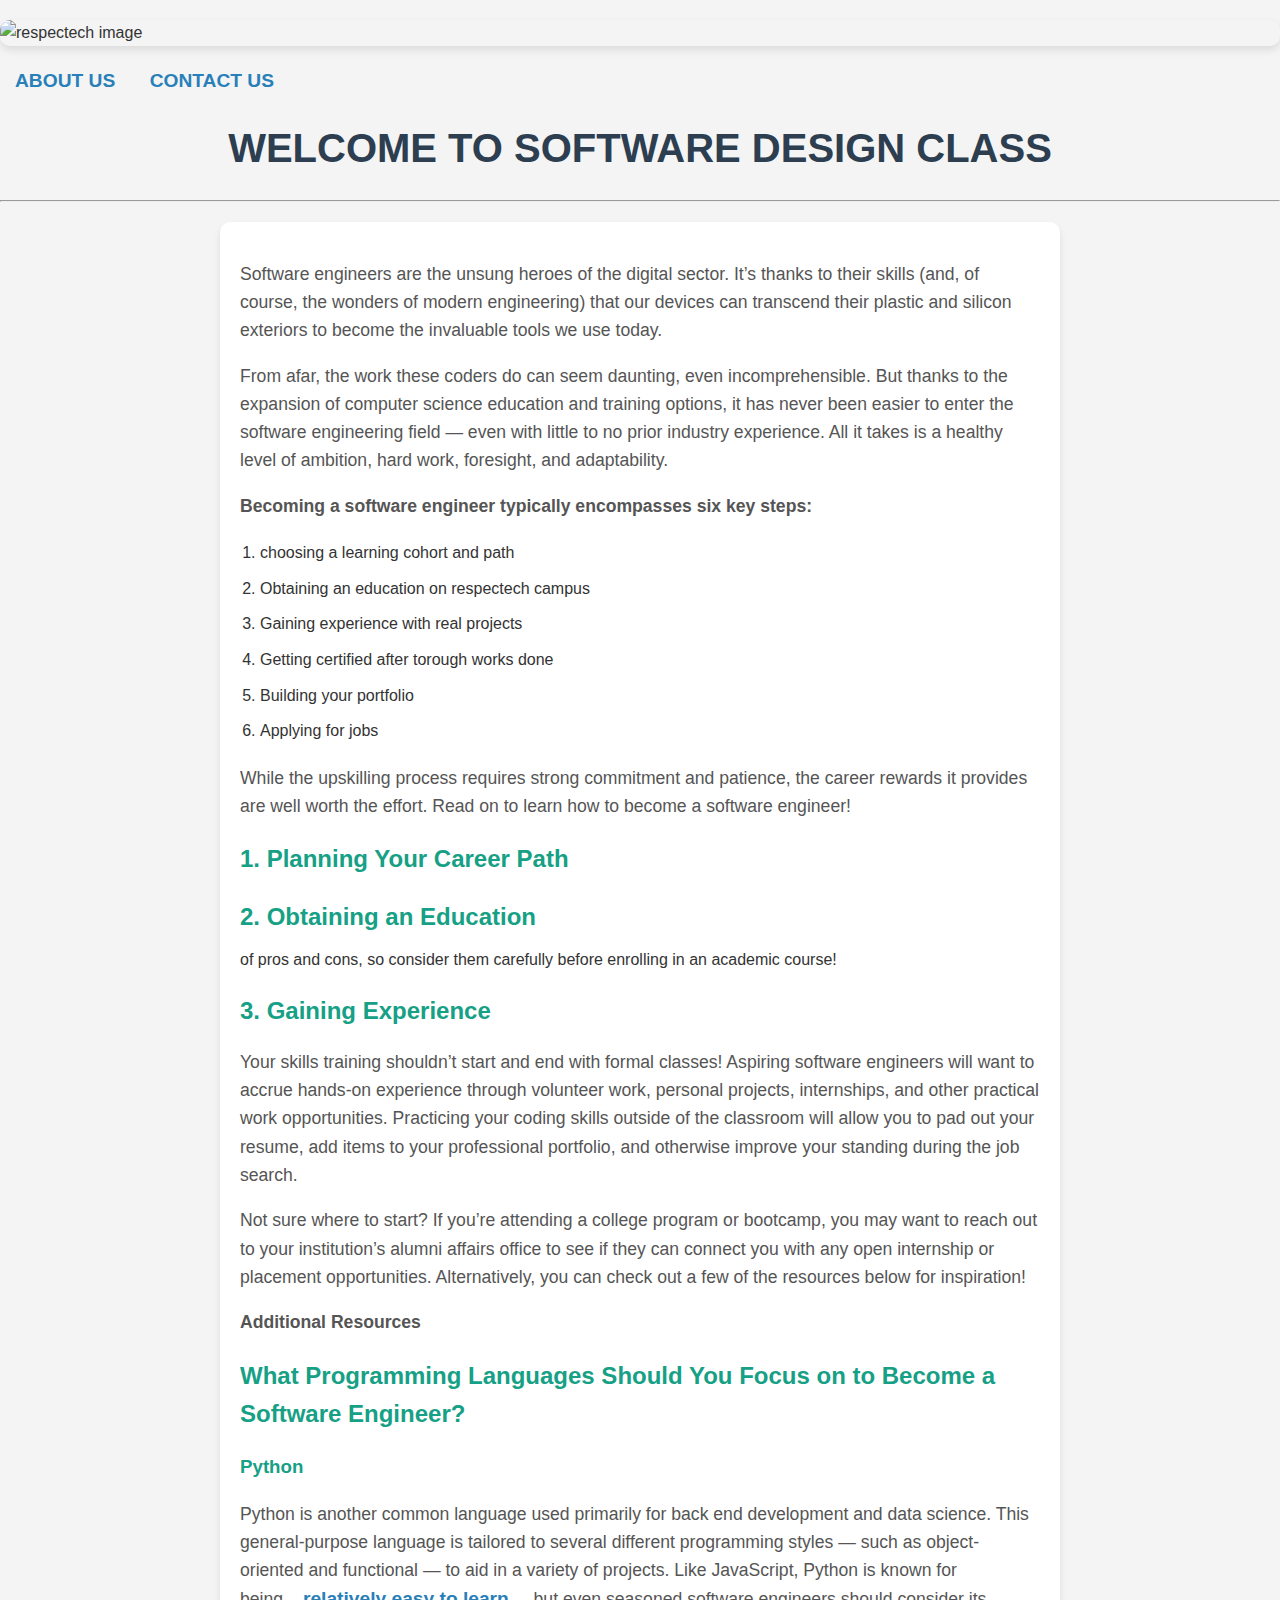
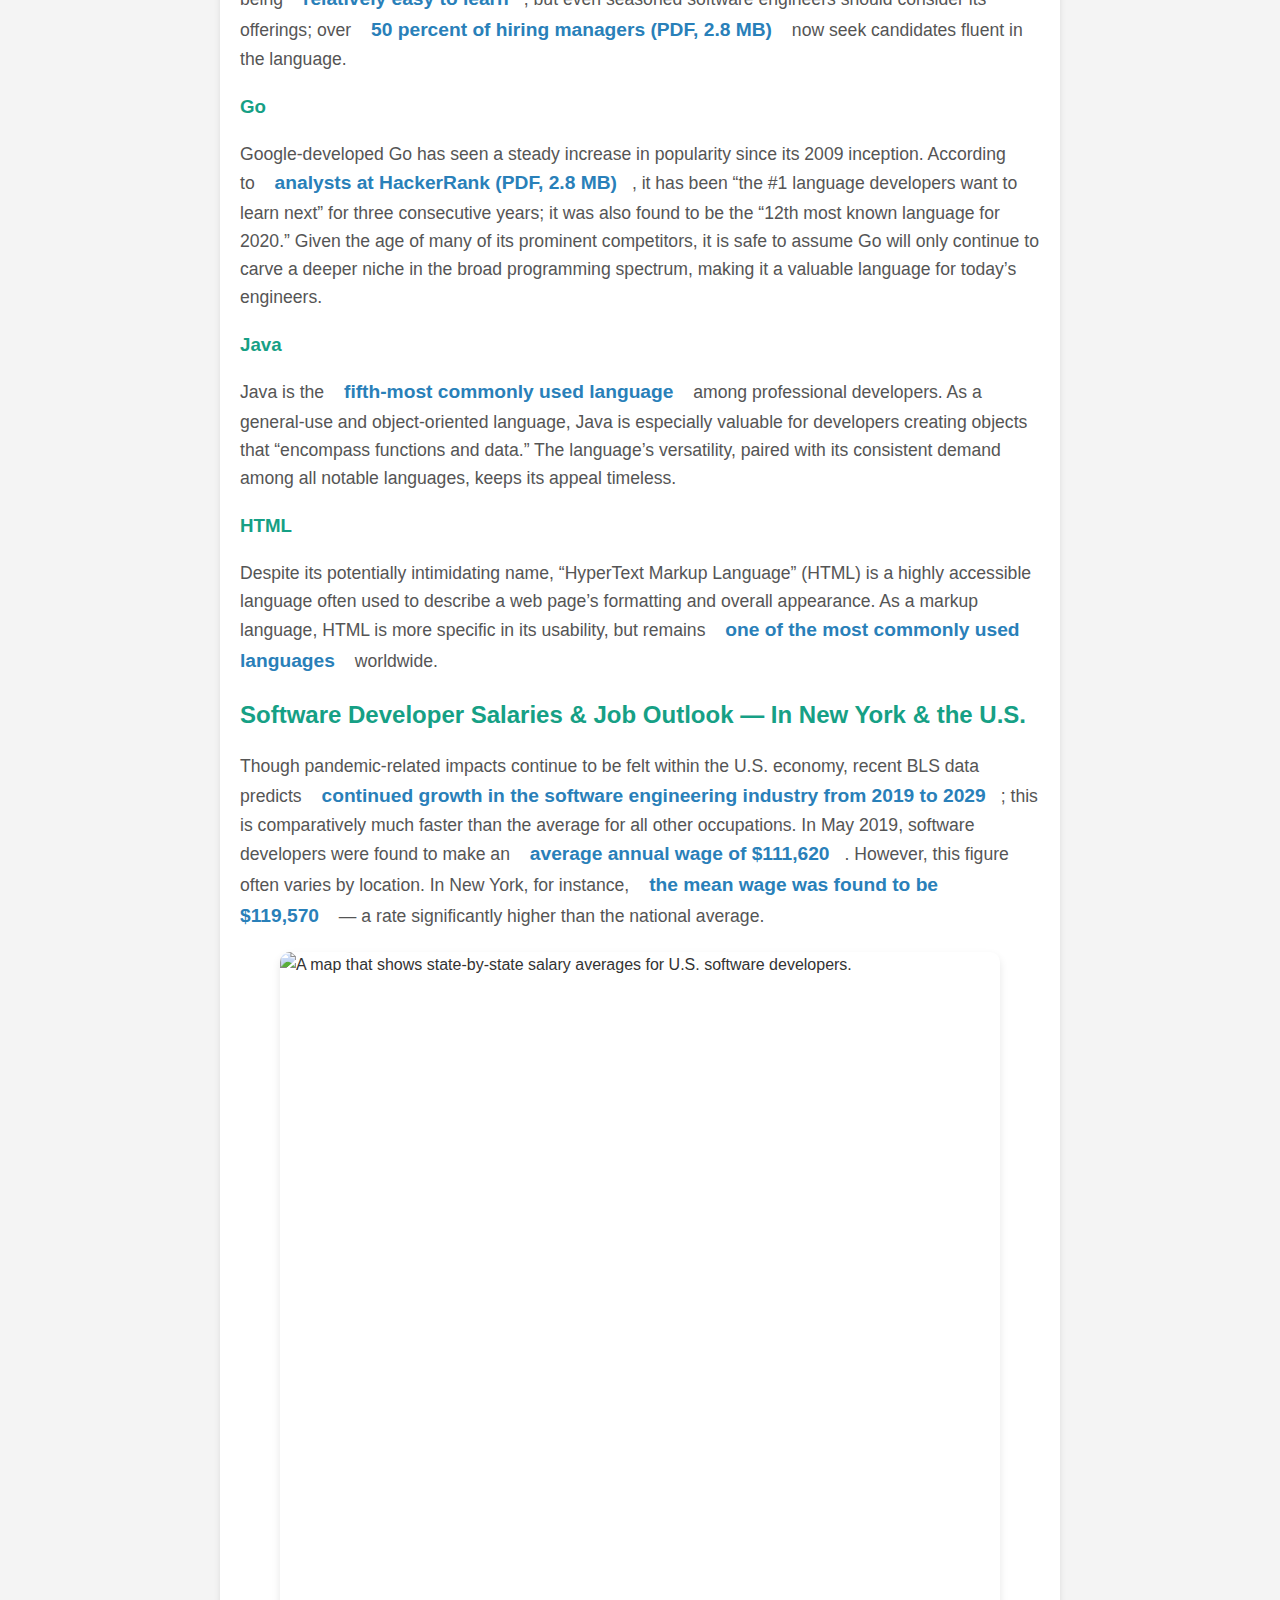
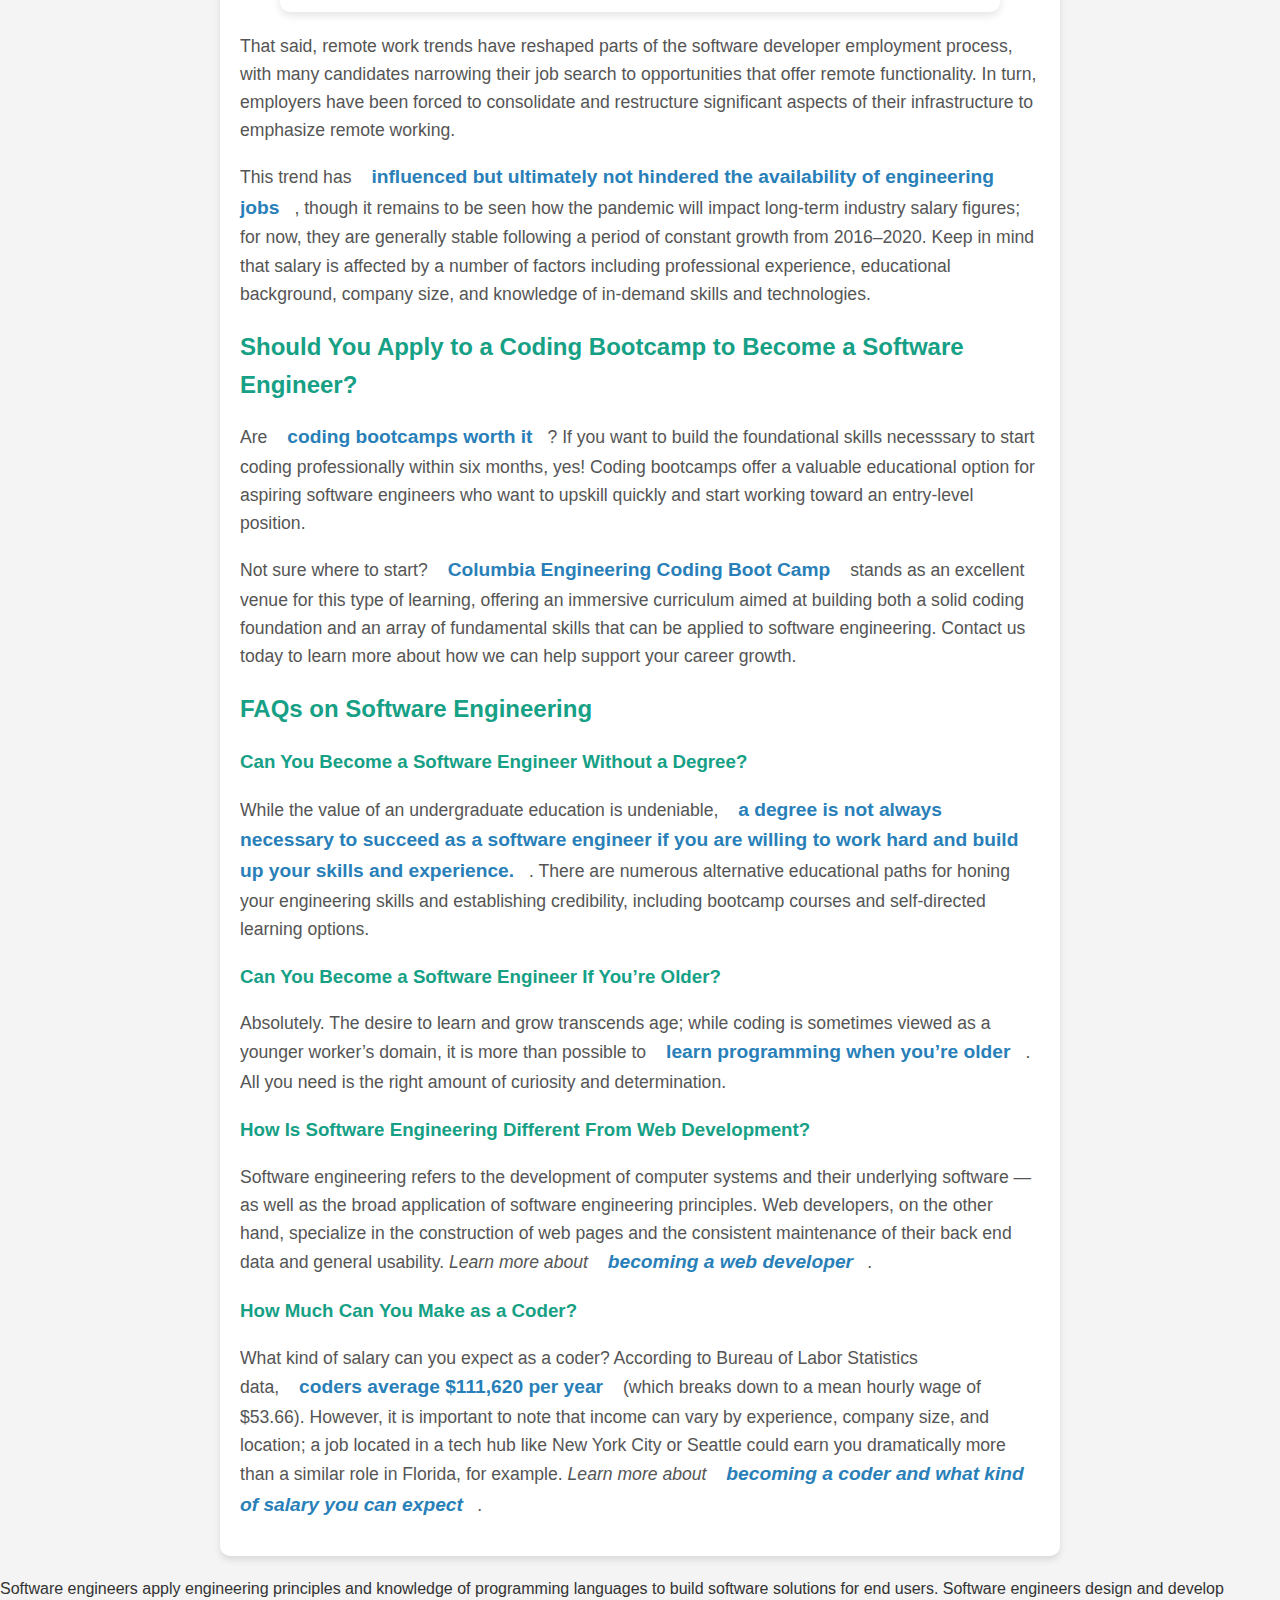
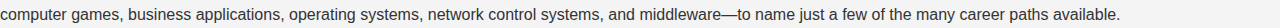
==== index.html @ 002bd3c2 "HOME.html" ====
<!DOCTYPE html>
<html lang="en">
<head>
    <meta charset="UTF-8">
    <meta name="viewport" content="width=device-width, initial-scale=1.0">
    <link rel="icon" type="image/png" href="respetech-img.png">
    <title>Respetech HR</title>
    <link rel="stylesheet" href="respectech.css">
</head>
<body>
    <img src="img/respetech-img.jpg" alt="respectech image">
    <a href="about us">ABOUT US</a>
    <a href="contact us">CONTACT US</a>
    
    <h1>WELCOME TO SOFTWARE DESIGN CLASS</h1>
    
    <hr>
      <div class="wp-block-group__inner-container">
    <p>Software engineers are the unsung heroes of the digital sector. It’s thanks to their skills (and, of course, the wonders of modern engineering) that our devices can transcend their plastic and silicon exteriors to become the invaluable tools we use today.&nbsp;</p>
    
    
    
    <p>From afar, the work these coders do can seem daunting, even incomprehensible. But thanks to the expansion of computer science education and training options, it has never been easier to enter the software engineering field — even with little to no prior industry experience. All it takes is a healthy level of ambition, hard work, foresight, and adaptability.&nbsp;</p>
    
    
    
    <p><strong>Becoming a software engineer typically encompasses six key steps:</strong>&nbsp;</p>
    
    
    
    <ol>
    <li>choosing a learning cohort and path </li>
    
    
    
    <li>Obtaining an education on respectech campus</li>
    
    
    
    <li>Gaining experience with real projects </li>
    
    
    
    <li>Getting certified after torough works done </li>
    
    
    
    <li>Building your portfolio</li>
    
    
    
    <li>Applying for jobs</li>
    </ol>
    
    
    
    <p>While the upskilling process requires strong commitment and patience, the career rewards it provides are well worth the effort. Read on to learn how to become a software engineer!</p>
    
    
    
    <h2 class="wp-block-heading">1. Planning Your Career Path</h2>
    
    
    
       <h2 class="wp-block-heading">2. Obtaining an Education</h2>
   of pros and cons, so consider them carefully before enrolling in an academic course!</p>
    
    
    
    
    
    <h2 class="wp-block-heading">3. Gaining Experience</h2>
    
    
    
    <p>Your skills training shouldn’t start and end with formal classes! Aspiring software engineers will want to accrue hands-on experience through volunteer work, personal projects, internships, and other practical work opportunities. Practicing your coding skills outside of the classroom will allow you to pad out your resume, add items to your professional portfolio, and otherwise improve your standing during the job search.</p>
    
    
    
    <p>Not sure where to start? If you’re attending a college program or bootcamp, you may want to reach out to your institution’s alumni affairs office to see if they can connect you with any open internship or placement opportunities. Alternatively, you can check out a few of the resources below for inspiration!</p>
    
    
    
    <p><strong>Additional Resources</strong></p>
    
    
    
    
    
    <h2 class="wp-block-heading">What Programming Languages Should You Focus on to Become a Software Engineer?&nbsp;</h2>
    
    
 
    
    
    <h3 class="wp-block-heading">Python</h3>
    
    
    
    <p>Python is another common language used primarily for back end development and data science. This general-purpose language is tailored to several different programming styles — such as object-oriented and functional — to aid in a variety of projects. Like JavaScript, Python is known for being&nbsp;<a href="https://bootcamp.cvn.columbia.edu/blog/python-basics-guide/">relatively easy to learn</a>, but even seasoned software engineers should consider its offerings; over&nbsp;<a href="https://info.hackerrank.com/rs/487-WAY-049/images/HackerRank-2020-Developer-Skills-Report.pdf" target="_blank" rel="noreferrer noopener">50 percent of hiring managers (PDF, 2.8 MB)</a>&nbsp;now seek candidates fluent in the language.&nbsp;</p>
    
    
    
    <h3 class="wp-block-heading">Go&nbsp;</h3>
    
    
    
    <p>Google-developed Go has seen a steady increase in popularity since its 2009 inception. According to&nbsp;<a href="https://info.hackerrank.com/rs/487-WAY-049/images/HackerRank-2020-Developer-Skills-Report.pdf" target="_blank" rel="noreferrer noopener">analysts at HackerRank (PDF, 2.8 MB)</a>, it has been “the #1 language developers want to learn next” for three consecutive years; it was also found to be the “12th most known language for 2020.” Given the age of many of its prominent competitors, it is safe to assume Go will only continue to carve a deeper niche in the broad programming spectrum, making it a valuable language for today’s engineers.&nbsp;</p>
    
    
    
    <h3 class="wp-block-heading">Java</h3>
    
    
    
    <p>Java is the&nbsp;<a href="https://insights.stackoverflow.com/survey/2020#most-popular-technologies" target="_blank" rel="noreferrer noopener">fifth-most commonly used language</a>&nbsp;among professional developers. As a general-use and object-oriented language, Java is especially valuable for developers creating objects that “encompass functions and data.” The language’s versatility, paired with its consistent demand among all notable languages, keeps its appeal timeless.&nbsp;</p>
    
    
    
    <h3 class="wp-block-heading">HTML</h3>
    
    
    
    <p>Despite its potentially intimidating name, “HyperText Markup Language” (HTML) is a highly accessible language often used to describe a web page’s formatting and overall appearance. As a markup language, HTML is more specific in its usability, but remains&nbsp;<a href="https://insights.stackoverflow.com/survey/2020#most-popular-technologies" target="_blank" rel="noreferrer noopener">one of the most commonly used languages</a>&nbsp;worldwide.&nbsp;</p>
    
    
    
    <h2 class="wp-block-heading">Software Developer Salaries &amp; Job Outlook — In New York &amp; the U.S.</h2>
    
    
    
    <p>Though pandemic-related impacts continue to be felt within the U.S. economy, recent BLS data predicts&nbsp;<a href="https://www.bls.gov/ooh/computer-and-information-technology/software-developers.htm#tab-6" target="_blank" rel="noreferrer noopener">continued growth in the software engineering industry from 2019 to 2029</a>; this is comparatively much faster than the average for all other occupations. In May 2019, software developers were found to make&nbsp;an&nbsp;<a href="https://www.bls.gov/oes/current/oes151256.htm" target="_blank" rel="noreferrer noopener">average annual wage of $111,620</a>. However, this figure often varies by location. In New York, for instance,&nbsp;<a href="https://www.bls.gov/oes/current/oes_ny.htm" target="_blank" rel="noreferrer noopener">the mean wage was found to be $119,570</a>&nbsp;— a rate significantly higher than the national average.&nbsp;</p>
    
    
    <div class="wp-block-image">
    <figure class="aligncenter size-large"><img decoding="async" width="1024" height="939" src="https://usa.bootcampcdn.com/wp-content/uploads/sites/108/2021/03/average-salary-software-developers-1024x939.jpg" alt="A map that shows state-by-state salary averages for U.S. software developers." class="wp-image-12355" srcset="https://usa.bootcampcdn.com/wp-content/uploads/sites/108/2021/03/average-salary-software-developers-1024x939.jpg 1024w, https://usa.bootcampcdn.com/wp-content/uploads/sites/108/2021/03/average-salary-software-developers-300x275.jpg 300w, https://usa.bootcampcdn.com/wp-content/uploads/sites/108/2021/03/average-salary-software-developers-768x704.jpg 768w, https://usa.bootcampcdn.com/wp-content/uploads/sites/108/2021/03/average-salary-software-developers-200x183.jpg 200w, https://usa.bootcampcdn.com/wp-content/uploads/sites/108/2021/03/average-salary-software-developers-382x350.jpg 382w, https://usa.bootcampcdn.com/wp-content/uploads/sites/108/2021/03/average-salary-software-developers.jpg 1200w" sizes="(max-width: 1024px) 100vw, 1024px"></figure></div>
    
    
    <p>That said, remote work trends have reshaped parts of the software developer employment process, with many candidates narrowing their job search to opportunities that offer remote functionality. In turn, employers have been forced to consolidate and restructure significant aspects of their infrastructure to emphasize remote working.&nbsp;</p>
    
    
    
    <p>This trend has&nbsp;<a href="https://www.infoworld.com/article/3604054/software-developer-jobs-outlook-for-2021.html" target="_blank" rel="noreferrer noopener">influenced but ultimately not hindered the availability of engineering jobs</a>, though it remains to be seen how the pandemic will impact long-term industry salary figures; for now, they are generally stable following a period of constant growth from 2016–2020. Keep in mind that salary is affected by a number of factors including professional experience, educational background, company size, and knowledge of in-demand skills and technologies.</p>
    
    
    
    <h2 class="wp-block-heading">Should You Apply to a Coding Bootcamp to Become a Software Engineer?</h2>
    
    
    
    <p>Are&nbsp;<a href="https://bootcamp.cvn.columbia.edu/blog/are-coding-bootcamps-worth-it/">coding bootcamps worth it</a>? If you want to build the foundational skills necesssary to start coding professionally within six months, yes! Coding bootcamps offer a valuable educational option for aspiring software engineers who want to upskill quickly and start working toward an entry-level position.&nbsp;</p>
    
    
    
    <p>Not sure where to start?&nbsp;<a href="https://bootcamp.cvn.columbia.edu/coding/">Columbia Engineering Coding Boot Camp</a>&nbsp;stands as an excellent venue for this type of learning, offering an immersive curriculum aimed at building both a solid coding foundation and an array of fundamental skills that can be applied to software engineering. Contact us today to learn more about how we can help support your career growth.</p>
    
    
    
    <h2 class="wp-block-heading">FAQs on Software Engineering</h2>
    
    
    
    <h3 class="wp-block-heading"><strong>Can You Become a Software Engineer Without a Degree?</strong>&nbsp;</h3>
    
    
    
    <p>While the value of an undergraduate education is undeniable,&nbsp;<a href="https://bootcamp.cvn.columbia.edu/blog/do-you-need-degree-to-be-software-engineer/">a degree is not always necessary to succeed as a software engineer if you are willing to work hard and build up your skills and experience.</a>. There are numerous alternative educational paths for honing your engineering skills and establishing credibility, including bootcamp courses and self-directed learning options.&nbsp;</p>
    
    
    
    <h3 class="wp-block-heading"><strong>Can You Become a Software Engineer If You’re Older?</strong></h3>
    
    
    
    <p>Absolutely. The desire to learn and grow transcends age; while coding is sometimes viewed as a younger worker’s domain, it is more than possible to&nbsp;<a href="https://bootcamp.cvn.columbia.edu/blog/learn-programming-when-older/">learn programming when you’re older</a>. All you need is the right amount of curiosity and determination.&nbsp;&nbsp;</p>
    
    
    
    <h3 class="wp-block-heading"><strong>How Is Software Engineering Different From Web Development?</strong></h3>
    
    
    
    <p>Software engineering refers to the development of computer systems and their underlying software — as well as the broad application of software engineering principles. Web developers, on the other hand, specialize in the construction of web pages and the consistent maintenance of their back end data and general usability.&nbsp;<em>Learn more about&nbsp;</em><a href="https://bootcamp.cvn.columbia.edu/blog/how-to-become-web-developer/"><em>becoming a web developer</em></a><em>.</em>&nbsp;&nbsp;</p>
    
    
    
    <h3 class="wp-block-heading"><strong>How Much Can You Make as a Coder?</strong></h3>
    
    
    
    <p>What kind of salary can you expect as a coder? According to Bureau of Labor Statistics data,&nbsp;<a href="https://www.bls.gov/oes/current/oes151256.htm" target="_blank" rel="noreferrer noopener">coders average $111,620 per year</a>&nbsp;(which breaks down to a mean hourly wage of $53.66). However, it is important to note that income can vary by experience, company size, and location; a job located in a tech hub like New York City or Seattle could earn you dramatically more than a similar role in Florida, for example.&nbsp;<em>Learn more about&nbsp;</em><a href="https://bootcamp.cvn.columbia.edu/blog/how-to-become-coder-online-careers-salaries/"><em>becoming a coder and what kind of salary you can expect</em></a><em>.</em></p>
    </div>
    Software engineers apply engineering principles and knowledge of programming languages to build software solutions for end users. Software engineers design and develop computer games, business applications, operating systems, network control systems, and middleware—to name just a few of the many career paths available.
</body>
</html>
---- respectech.css ----
body {
    font-family: 'Arial', sans-serif;
    margin: 0;
    padding: 0;
    background-color: #f4f4f4;
    color: #333;
    line-height: 1.6;
}

/* Header styling */
h1 {
    text-align: center;
    color: #2c3e50;
    font-size: 2.5rem;
    margin: 20px 0;
}

/* Image styling */
img {
    display: block;
    margin: 20px auto;
    max-width: 100%;
    height: auto;
    border-radius: 10px;
    box-shadow: 0px 4px 8px rgba(0, 0, 0, 0.1);
}

/* Links styling */
a {
    text-decoration: none;
    color: #2980b9;
    font-weight: bold;
    margin: 0 15px;
    font-size: 1.2rem;
}

a:hover {
    color: #e74c3c;
}

/* Section styling */
.wp-block-group__inner-container {
    max-width: 800px;
    margin: 20px auto;
    padding: 20px;
    background-color: #ffffff;
    border-radius: 10px;
    box-shadow: 0 4px 6px rgba(0, 0, 0, 0.1);
}

p {
    font-size: 1.1rem;
    color: #555;
    margin-bottom: 1rem;
}

/* List styling */
ol {
    margin: 20px 0;
    padding-left: 20px;
}

ol li {
    margin-bottom: 10px;
}

/* Heading styling */
h2, h3 {
    color: #16a085;
    margin-bottom: 10px;
}

/* Form Styling */
.form-get-info {
    background-color: #ecf0f1;
    padding: 20px;
    border-radius: 10px;
    box-shadow: 0 2px 4px rgba(0, 0, 0, 0.1);
    text-align: center;
}

.form-get-info-title {
    color: #e74c3c;
    margin-bottom: 15px;
    font-size: 1.8rem;
}

/* Button Styling */
input[type="submit"] {
    background-color: #2980b9;
    color: #fff;
    border: none;
    padding: 10px 20px;
    border-radius: 5px;
    cursor: pointer;
    font-size: 1.2rem;
}

input[type="submit"]:hover {
    background-color: #e74c3c;
}

/* Footer and additional elements */
footer {
    background-color: #2c3e50;
    color: #fff;
    text-align: center;
    padding: 10px;
    position: absolute;
    width: 100%;
    bottom: 0;
}

footer p {
    margin: 0;
    font-size: 1rem;
}
Key Features:
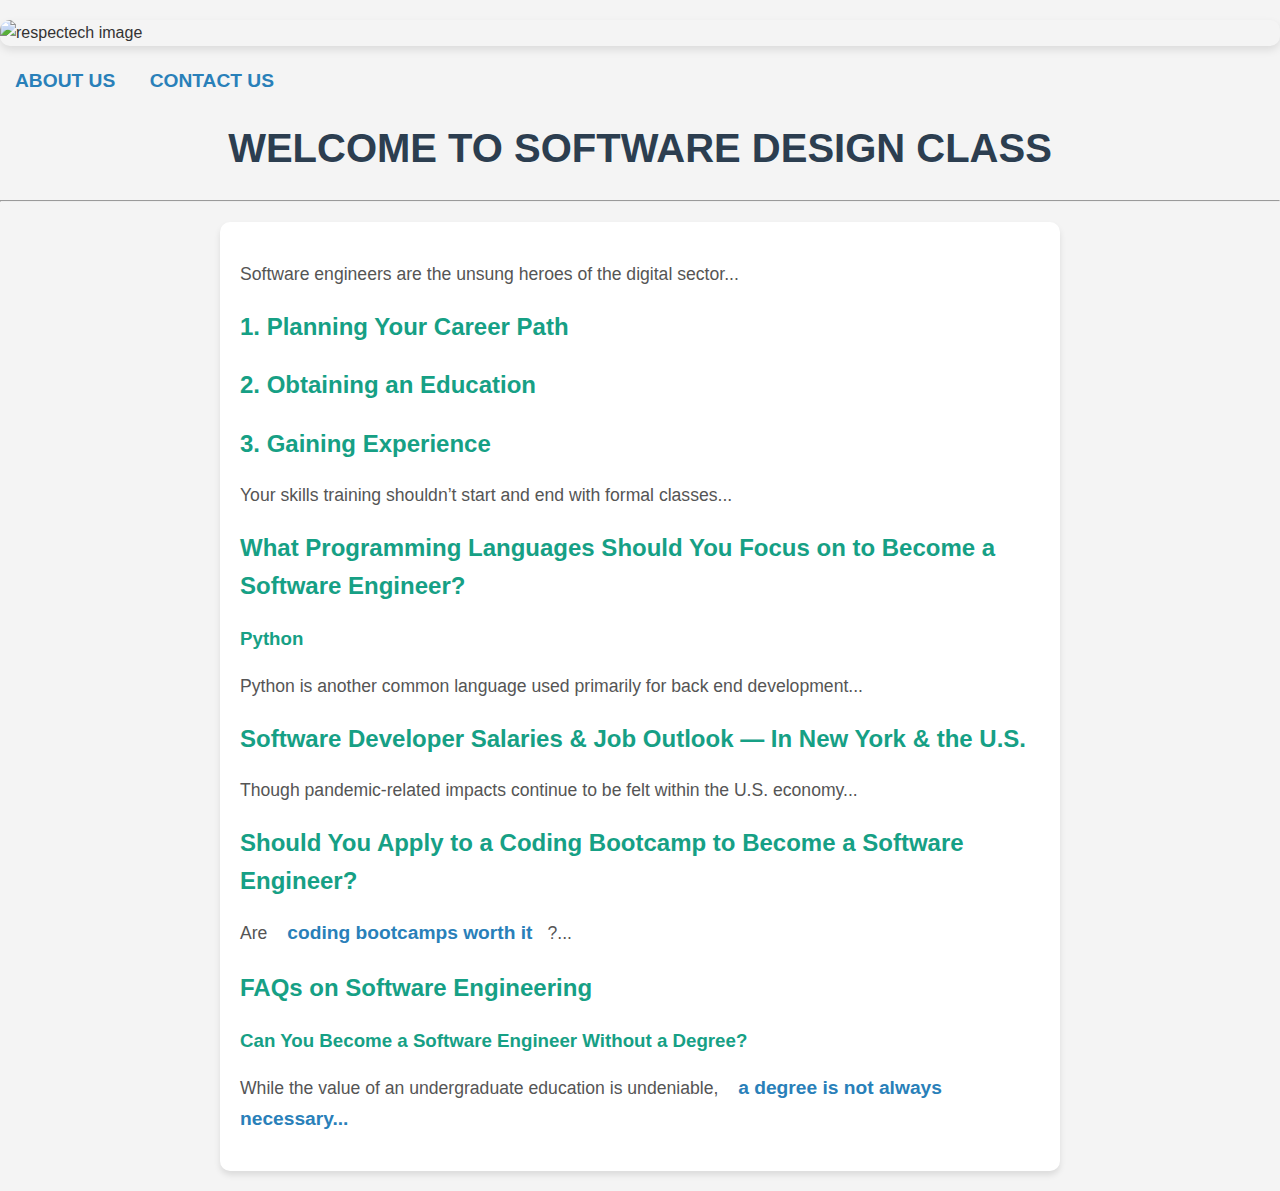
==== commit 721057c8: "Update index.html" ====
--- a/index.html
+++ b/index.html
@@ -1,195 +1,89 @@
 <!DOCTYPE html>
 <html lang="en">
-<head>
-    <meta charset="UTF-8">
-    <meta name="viewport" content="width=device-width, initial-scale=1.0">
-    <link rel="icon" type="image/png" href="respetech-img.png">
+  <head>
+    <meta charset="UTF-8" />
+    <meta name="viewport" content="width=device-width, initial-scale=1.0" />
+    <link rel="icon" type="image/png" href="respetech-img.png" />
     <title>Respetech HR</title>
-    <link rel="stylesheet" href="respectech.css">
-</head>
-<body>
-    <img src="img/respetech-img.jpg" alt="respectech image">
-    <a href="about us">ABOUT US</a>
-    <a href="contact us">CONTACT US</a>
-    
+    <link rel="stylesheet" href="respectech.css" />
+  </head>
+  <body>
+    <img src="img/respetech-img.jpg" alt="respectech image" />
+    <a
+      href="about.html"
+      class="newpage"
+      target="_blank"
+      rel="noopener noreferrer"
+      >ABOUT US</a
+    >
+    <a
+      href="contact.html"
+      class="newpage"
+      target="_blank"
+      rel="noopener noreferrer"
+      >CONTACT US</a
+    >
+
     <h1>WELCOME TO SOFTWARE DESIGN CLASS</h1>
-    
-    <hr>
-      <div class="wp-block-group__inner-container">
-    <p>Software engineers are the unsung heroes of the digital sector. It’s thanks to their skills (and, of course, the wonders of modern engineering) that our devices can transcend their plastic and silicon exteriors to become the invaluable tools we use today.&nbsp;</p>
-    
-    
-    
-    <p>From afar, the work these coders do can seem daunting, even incomprehensible. But thanks to the expansion of computer science education and training options, it has never been easier to enter the software engineering field — even with little to no prior industry experience. All it takes is a healthy level of ambition, hard work, foresight, and adaptability.&nbsp;</p>
-    
-    
-    
-    <p><strong>Becoming a software engineer typically encompasses six key steps:</strong>&nbsp;</p>
-    
-    
-    
-    <ol>
-    <li>choosing a learning cohort and path </li>
-    
-    
-    
-    <li>Obtaining an education on respectech campus</li>
-    
-    
-    
-    <li>Gaining experience with real projects </li>
-    
-    
-    
-    <li>Getting certified after torough works done </li>
-    
-    
-    
-    <li>Building your portfolio</li>
-    
-    
-    
-    <li>Applying for jobs</li>
-    </ol>
-    
-    
-    
-    <p>While the upskilling process requires strong commitment and patience, the career rewards it provides are well worth the effort. Read on to learn how to become a software engineer!</p>
-    
-    
-    
-    <h2 class="wp-block-heading">1. Planning Your Career Path</h2>
-    
-    
-    
-       <h2 class="wp-block-heading">2. Obtaining an Education</h2>
-   of pros and cons, so consider them carefully before enrolling in an academic course!</p>
-    
-    
-    
-    
-    
-    <h2 class="wp-block-heading">3. Gaining Experience</h2>
-    
-    
-    
-    <p>Your skills training shouldn’t start and end with formal classes! Aspiring software engineers will want to accrue hands-on experience through volunteer work, personal projects, internships, and other practical work opportunities. Practicing your coding skills outside of the classroom will allow you to pad out your resume, add items to your professional portfolio, and otherwise improve your standing during the job search.</p>
-    
-    
-    
-    <p>Not sure where to start? If you’re attending a college program or bootcamp, you may want to reach out to your institution’s alumni affairs office to see if they can connect you with any open internship or placement opportunities. Alternatively, you can check out a few of the resources below for inspiration!</p>
-    
-    
-    
-    <p><strong>Additional Resources</strong></p>
-    
-    
-    
-    
-    
-    <h2 class="wp-block-heading">What Programming Languages Should You Focus on to Become a Software Engineer?&nbsp;</h2>
-    
-    
- 
-    
-    
-    <h3 class="wp-block-heading">Python</h3>
-    
-    
-    
-    <p>Python is another common language used primarily for back end development and data science. This general-purpose language is tailored to several different programming styles — such as object-oriented and functional — to aid in a variety of projects. Like JavaScript, Python is known for being&nbsp;<a href="https://bootcamp.cvn.columbia.edu/blog/python-basics-guide/">relatively easy to learn</a>, but even seasoned software engineers should consider its offerings; over&nbsp;<a href="https://info.hackerrank.com/rs/487-WAY-049/images/HackerRank-2020-Developer-Skills-Report.pdf" target="_blank" rel="noreferrer noopener">50 percent of hiring managers (PDF, 2.8 MB)</a>&nbsp;now seek candidates fluent in the language.&nbsp;</p>
-    
-    
-    
-    <h3 class="wp-block-heading">Go&nbsp;</h3>
-    
-    
-    
-    <p>Google-developed Go has seen a steady increase in popularity since its 2009 inception. According to&nbsp;<a href="https://info.hackerrank.com/rs/487-WAY-049/images/HackerRank-2020-Developer-Skills-Report.pdf" target="_blank" rel="noreferrer noopener">analysts at HackerRank (PDF, 2.8 MB)</a>, it has been “the #1 language developers want to learn next” for three consecutive years; it was also found to be the “12th most known language for 2020.” Given the age of many of its prominent competitors, it is safe to assume Go will only continue to carve a deeper niche in the broad programming spectrum, making it a valuable language for today’s engineers.&nbsp;</p>
-    
-    
-    
-    <h3 class="wp-block-heading">Java</h3>
-    
-    
-    
-    <p>Java is the&nbsp;<a href="https://insights.stackoverflow.com/survey/2020#most-popular-technologies" target="_blank" rel="noreferrer noopener">fifth-most commonly used language</a>&nbsp;among professional developers. As a general-use and object-oriented language, Java is especially valuable for developers creating objects that “encompass functions and data.” The language’s versatility, paired with its consistent demand among all notable languages, keeps its appeal timeless.&nbsp;</p>
-    
-    
-    
-    <h3 class="wp-block-heading">HTML</h3>
-    
-    
-    
-    <p>Despite its potentially intimidating name, “HyperText Markup Language” (HTML) is a highly accessible language often used to describe a web page’s formatting and overall appearance. As a markup language, HTML is more specific in its usability, but remains&nbsp;<a href="https://insights.stackoverflow.com/survey/2020#most-popular-technologies" target="_blank" rel="noreferrer noopener">one of the most commonly used languages</a>&nbsp;worldwide.&nbsp;</p>
-    
-    
-    
-    <h2 class="wp-block-heading">Software Developer Salaries &amp; Job Outlook — In New York &amp; the U.S.</h2>
-    
-    
-    
-    <p>Though pandemic-related impacts continue to be felt within the U.S. economy, recent BLS data predicts&nbsp;<a href="https://www.bls.gov/ooh/computer-and-information-technology/software-developers.htm#tab-6" target="_blank" rel="noreferrer noopener">continued growth in the software engineering industry from 2019 to 2029</a>; this is comparatively much faster than the average for all other occupations. In May 2019, software developers were found to make&nbsp;an&nbsp;<a href="https://www.bls.gov/oes/current/oes151256.htm" target="_blank" rel="noreferrer noopener">average annual wage of $111,620</a>. However, this figure often varies by location. In New York, for instance,&nbsp;<a href="https://www.bls.gov/oes/current/oes_ny.htm" target="_blank" rel="noreferrer noopener">the mean wage was found to be $119,570</a>&nbsp;— a rate significantly higher than the national average.&nbsp;</p>
-    
-    
-    <div class="wp-block-image">
-    <figure class="aligncenter size-large"><img decoding="async" width="1024" height="939" src="https://usa.bootcampcdn.com/wp-content/uploads/sites/108/2021/03/average-salary-software-developers-1024x939.jpg" alt="A map that shows state-by-state salary averages for U.S. software developers." class="wp-image-12355" srcset="https://usa.bootcampcdn.com/wp-content/uploads/sites/108/2021/03/average-salary-software-developers-1024x939.jpg 1024w, https://usa.bootcampcdn.com/wp-content/uploads/sites/108/2021/03/average-salary-software-developers-300x275.jpg 300w, https://usa.bootcampcdn.com/wp-content/uploads/sites/108/2021/03/average-salary-software-developers-768x704.jpg 768w, https://usa.bootcampcdn.com/wp-content/uploads/sites/108/2021/03/average-salary-software-developers-200x183.jpg 200w, https://usa.bootcampcdn.com/wp-content/uploads/sites/108/2021/03/average-salary-software-developers-382x350.jpg 382w, https://usa.bootcampcdn.com/wp-content/uploads/sites/108/2021/03/average-salary-software-developers.jpg 1200w" sizes="(max-width: 1024px) 100vw, 1024px"></figure></div>
-    
-    
-    <p>That said, remote work trends have reshaped parts of the software developer employment process, with many candidates narrowing their job search to opportunities that offer remote functionality. In turn, employers have been forced to consolidate and restructure significant aspects of their infrastructure to emphasize remote working.&nbsp;</p>
-    
-    
-    
-    <p>This trend has&nbsp;<a href="https://www.infoworld.com/article/3604054/software-developer-jobs-outlook-for-2021.html" target="_blank" rel="noreferrer noopener">influenced but ultimately not hindered the availability of engineering jobs</a>, though it remains to be seen how the pandemic will impact long-term industry salary figures; for now, they are generally stable following a period of constant growth from 2016–2020. Keep in mind that salary is affected by a number of factors including professional experience, educational background, company size, and knowledge of in-demand skills and technologies.</p>
-    
-    
-    
-    <h2 class="wp-block-heading">Should You Apply to a Coding Bootcamp to Become a Software Engineer?</h2>
-    
-    
-    
-    <p>Are&nbsp;<a href="https://bootcamp.cvn.columbia.edu/blog/are-coding-bootcamps-worth-it/">coding bootcamps worth it</a>? If you want to build the foundational skills necesssary to start coding professionally within six months, yes! Coding bootcamps offer a valuable educational option for aspiring software engineers who want to upskill quickly and start working toward an entry-level position.&nbsp;</p>
-    
-    
-    
-    <p>Not sure where to start?&nbsp;<a href="https://bootcamp.cvn.columbia.edu/coding/">Columbia Engineering Coding Boot Camp</a>&nbsp;stands as an excellent venue for this type of learning, offering an immersive curriculum aimed at building both a solid coding foundation and an array of fundamental skills that can be applied to software engineering. Contact us today to learn more about how we can help support your career growth.</p>
-    
-    
-    
-    <h2 class="wp-block-heading">FAQs on Software Engineering</h2>
-    
-    
-    
-    <h3 class="wp-block-heading"><strong>Can You Become a Software Engineer Without a Degree?</strong>&nbsp;</h3>
-    
-    
-    
-    <p>While the value of an undergraduate education is undeniable,&nbsp;<a href="https://bootcamp.cvn.columbia.edu/blog/do-you-need-degree-to-be-software-engineer/">a degree is not always necessary to succeed as a software engineer if you are willing to work hard and build up your skills and experience.</a>. There are numerous alternative educational paths for honing your engineering skills and establishing credibility, including bootcamp courses and self-directed learning options.&nbsp;</p>
-    
-    
-    
-    <h3 class="wp-block-heading"><strong>Can You Become a Software Engineer If You’re Older?</strong></h3>
-    
-    
-    
-    <p>Absolutely. The desire to learn and grow transcends age; while coding is sometimes viewed as a younger worker’s domain, it is more than possible to&nbsp;<a href="https://bootcamp.cvn.columbia.edu/blog/learn-programming-when-older/">learn programming when you’re older</a>. All you need is the right amount of curiosity and determination.&nbsp;&nbsp;</p>
-    
-    
-    
-    <h3 class="wp-block-heading"><strong>How Is Software Engineering Different From Web Development?</strong></h3>
-    
-    
-    
-    <p>Software engineering refers to the development of computer systems and their underlying software — as well as the broad application of software engineering principles. Web developers, on the other hand, specialize in the construction of web pages and the consistent maintenance of their back end data and general usability.&nbsp;<em>Learn more about&nbsp;</em><a href="https://bootcamp.cvn.columbia.edu/blog/how-to-become-web-developer/"><em>becoming a web developer</em></a><em>.</em>&nbsp;&nbsp;</p>
-    
-    
-    
-    <h3 class="wp-block-heading"><strong>How Much Can You Make as a Coder?</strong></h3>
-    
-    
-    
-    <p>What kind of salary can you expect as a coder? According to Bureau of Labor Statistics data,&nbsp;<a href="https://www.bls.gov/oes/current/oes151256.htm" target="_blank" rel="noreferrer noopener">coders average $111,620 per year</a>&nbsp;(which breaks down to a mean hourly wage of $53.66). However, it is important to note that income can vary by experience, company size, and location; a job located in a tech hub like New York City or Seattle could earn you dramatically more than a similar role in Florida, for example.&nbsp;<em>Learn more about&nbsp;</em><a href="https://bootcamp.cvn.columbia.edu/blog/how-to-become-coder-online-careers-salaries/"><em>becoming a coder and what kind of salary you can expect</em></a><em>.</em></p>
+
+    <hr />
+    <div class="wp-block-group__inner-container">
+      <p>Software engineers are the unsung heroes of the digital sector...</p>
+      <!-- Additional content here -->
+
+      <h2 class="wp-block-heading">1. Planning Your Career Path</h2>
+      <h2 class="wp-block-heading">2. Obtaining an Education</h2>
+      <h2 class="wp-block-heading">3. Gaining Experience</h2>
+
+      <p>Your skills training shouldn’t start and end with formal classes...</p>
+
+      <h2 class="wp-block-heading">
+        What Programming Languages Should You Focus on to Become a Software
+        Engineer?&nbsp;
+      </h2>
+      <h3 class="wp-block-heading">Python</h3>
+      <p>
+        Python is another common language used primarily for back end
+        development...
+      </p>
+
+      <h2 class="wp-block-heading">
+        Software Developer Salaries &amp; Job Outlook — In New York &amp; the
+        U.S.
+      </h2>
+      <p>
+        Though pandemic-related impacts continue to be felt within the U.S.
+        economy...
+      </p>
+
+      <h2 class="wp-block-heading">
+        Should You Apply to a Coding Bootcamp to Become a Software Engineer?
+      </h2>
+      <p>
+        Are&nbsp;<a
+          href="https://bootcamp.cvn.columbia.edu/blog/are-coding-bootcamps-worth-it/"
+          target="_blank"
+          rel="noopener noreferrer"
+          >coding bootcamps worth it</a
+        >?...
+      </p>
+
+      <h2 class="wp-block-heading">FAQs on Software Engineering</h2>
+      <h3 class="wp-block-heading">
+        <strong>Can You Become a Software Engineer Without a Degree?</strong
+        >&nbsp;
+      </h3>
+      <p>
+        While the value of an undergraduate education is undeniable,&nbsp;<a
+          href="https://bootcamp.cvn.columbia.edu/blog/do-you-need-degree-to-be-software-engineer/"
+          target="_blank"
+          rel="noopener noreferrer"
+          >a degree is not always necessary...</a
+        >
+      </p>
+      <!-- Additional FAQs here -->
     </div>
-    Software engineers apply engineering principles and knowledge of programming languages to build software solutions for end users. Software engineers design and develop computer games, business applications, operating systems, network control systems, and middleware—to name just a few of the many career paths available.
-</body>
+
+    <script src="respectech.js"></script>
+  </body>
 </html>
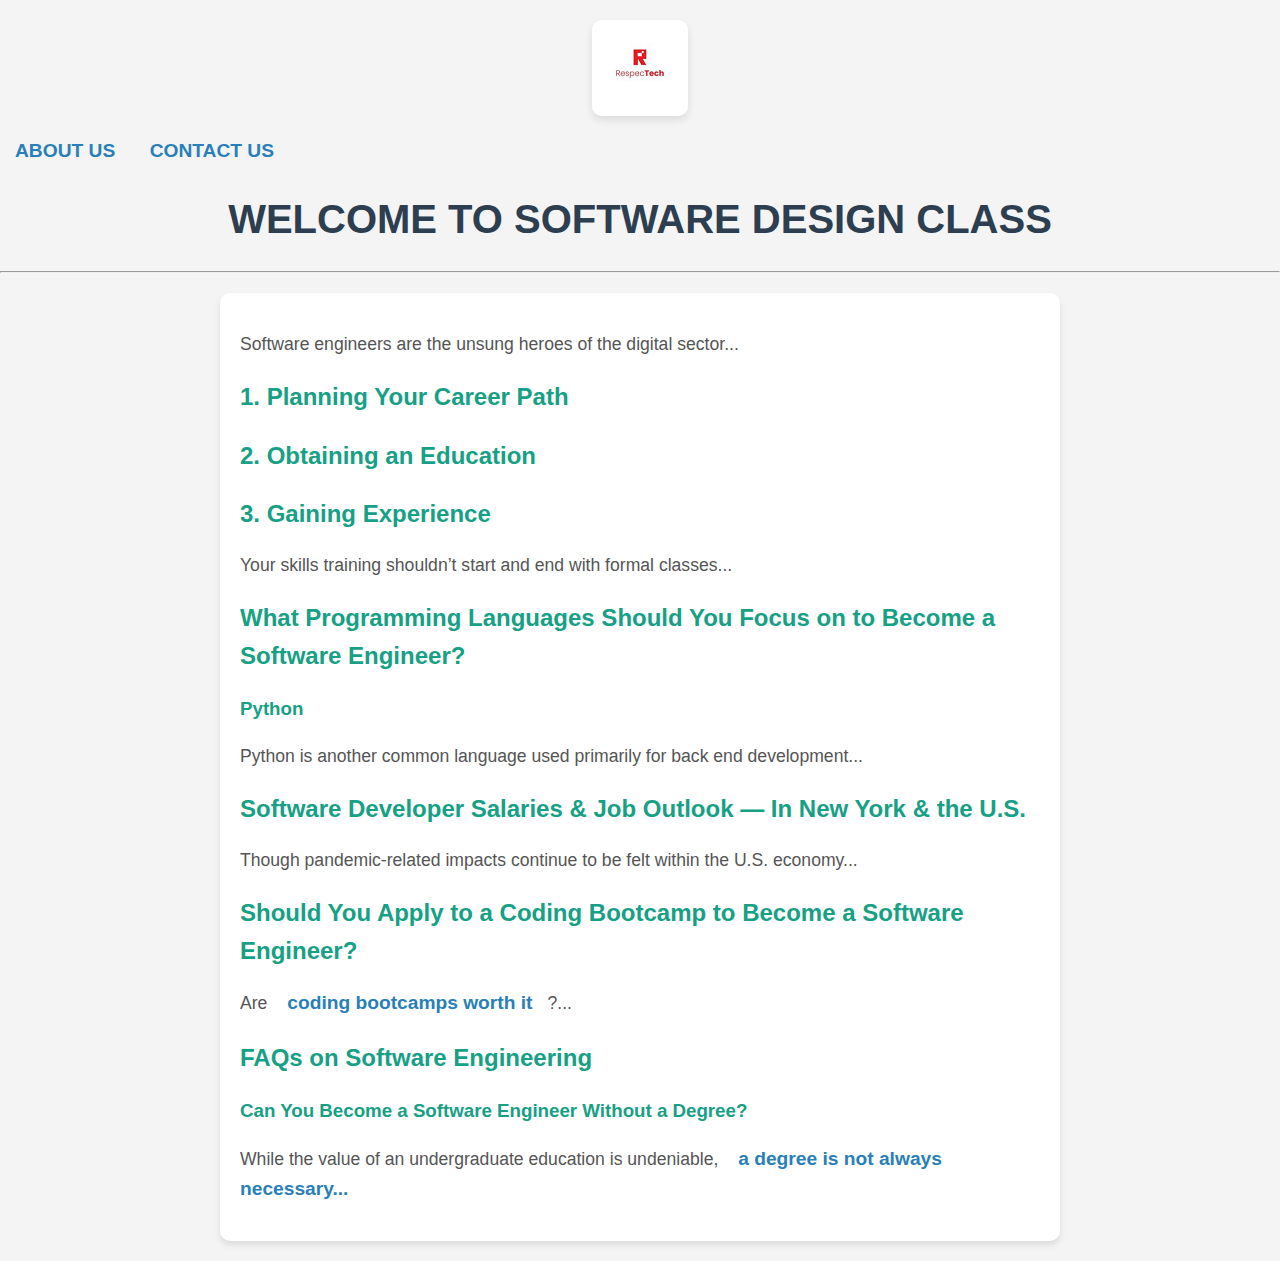
==== commit 8df33a5a: "index.html" ====
--- a/index.html
+++ b/index.html
@@ -8,21 +8,9 @@
     <link rel="stylesheet" href="respectech.css" />
   </head>
   <body>
-    <img src="img/respetech-img.jpg" alt="respectech image" />
-    <a
-      href="about.html"
-      class="newpage"
-      target="_blank"
-      rel="noopener noreferrer"
-      >ABOUT US</a
-    >
-    <a
-      href="contact.html"
-      class="newpage"
-      target="_blank"
-      rel="noopener noreferrer"
-      >CONTACT US</a
-    >
+    <img src="respetech-img.png" alt="respectech image" />
+    <a href="about.html" class="newpage">ABOUT US</a>
+    <a href="contact.html" class="newpage">CONTACT US</a>
 
     <h1>WELCOME TO SOFTWARE DESIGN CLASS</h1>
 
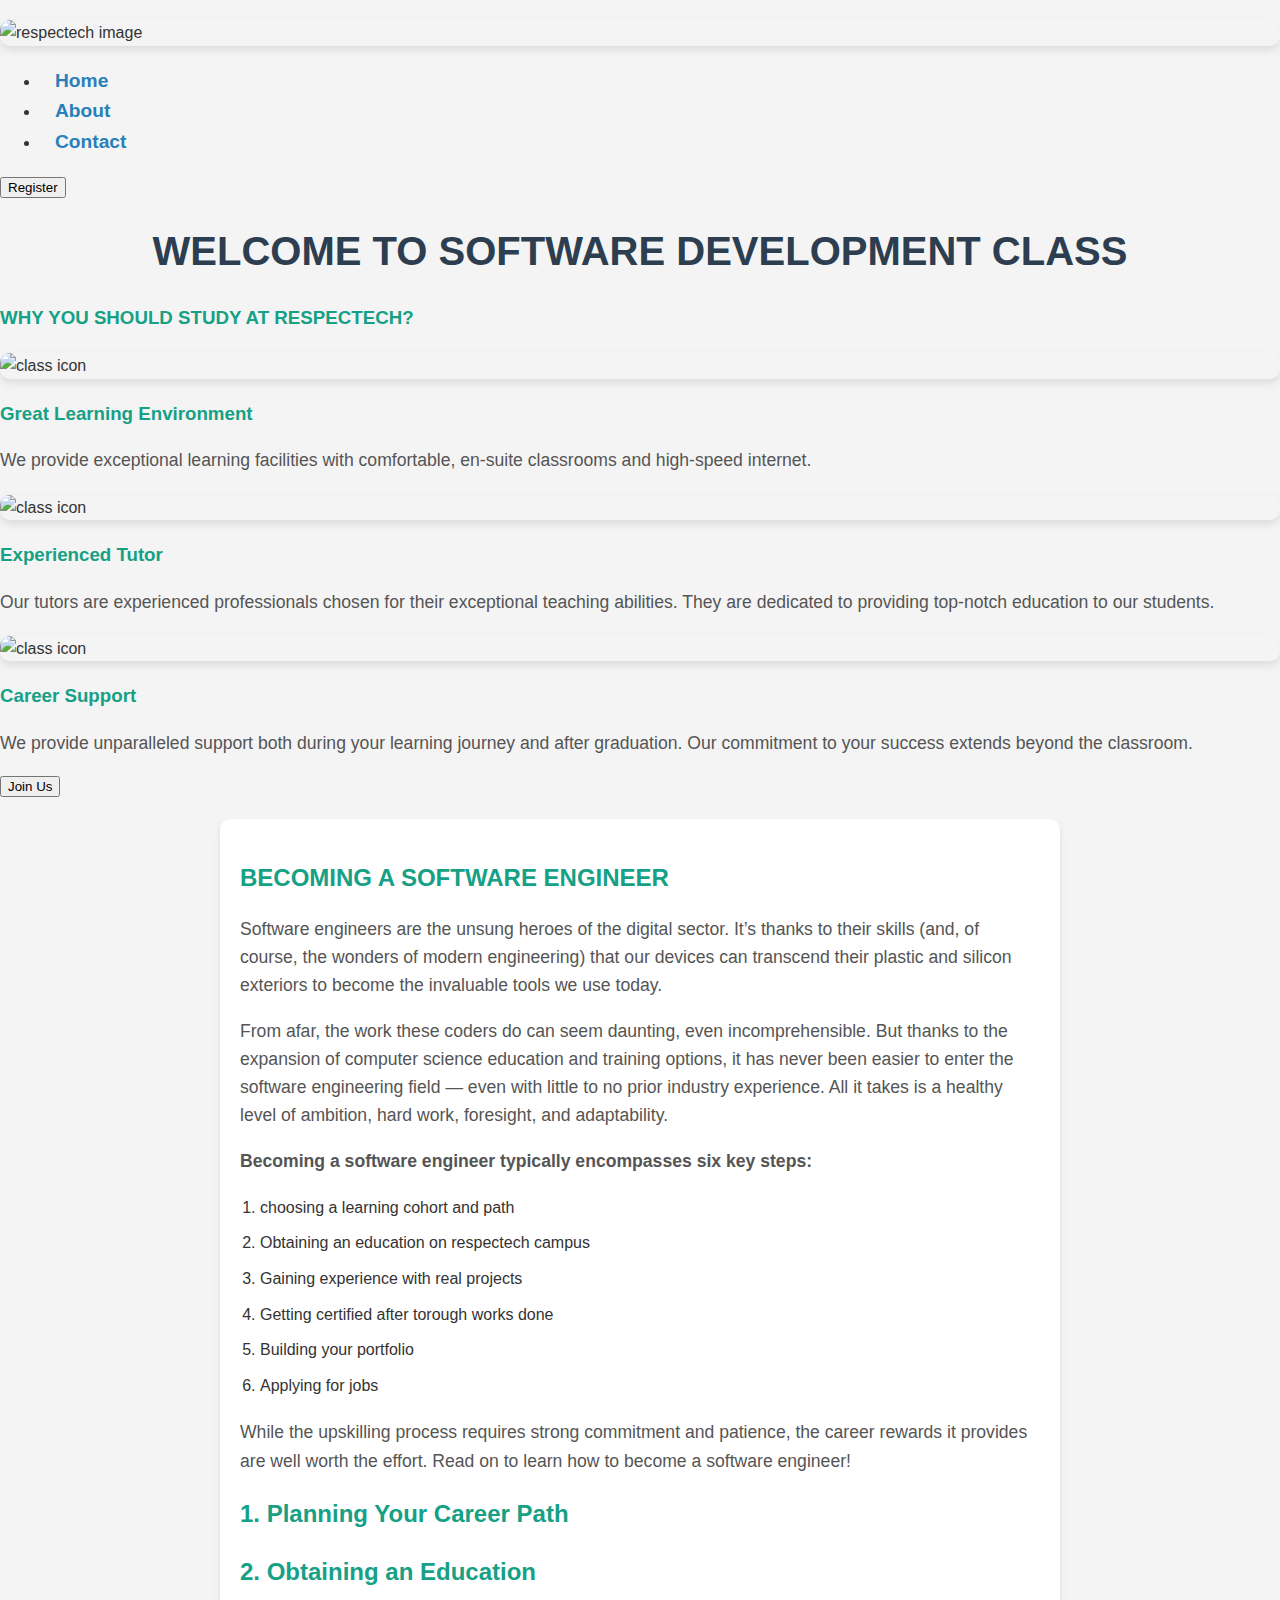
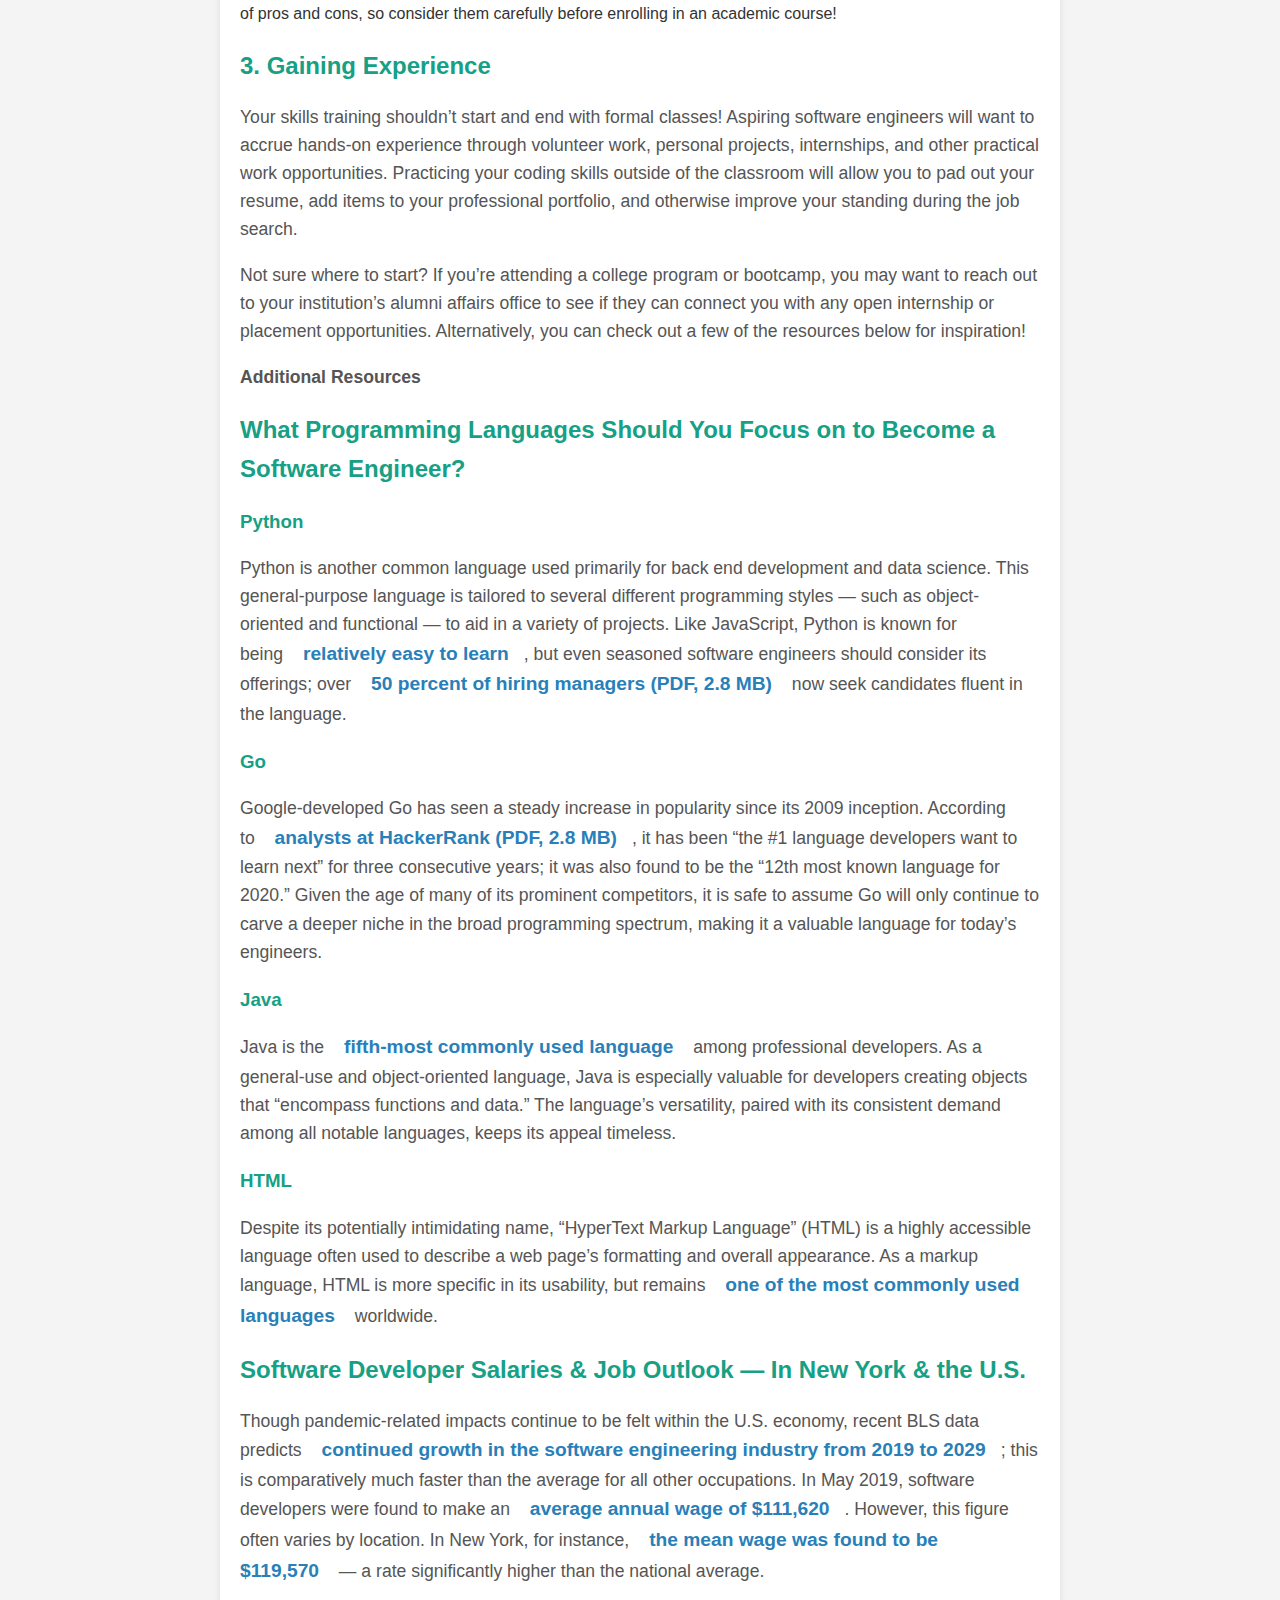
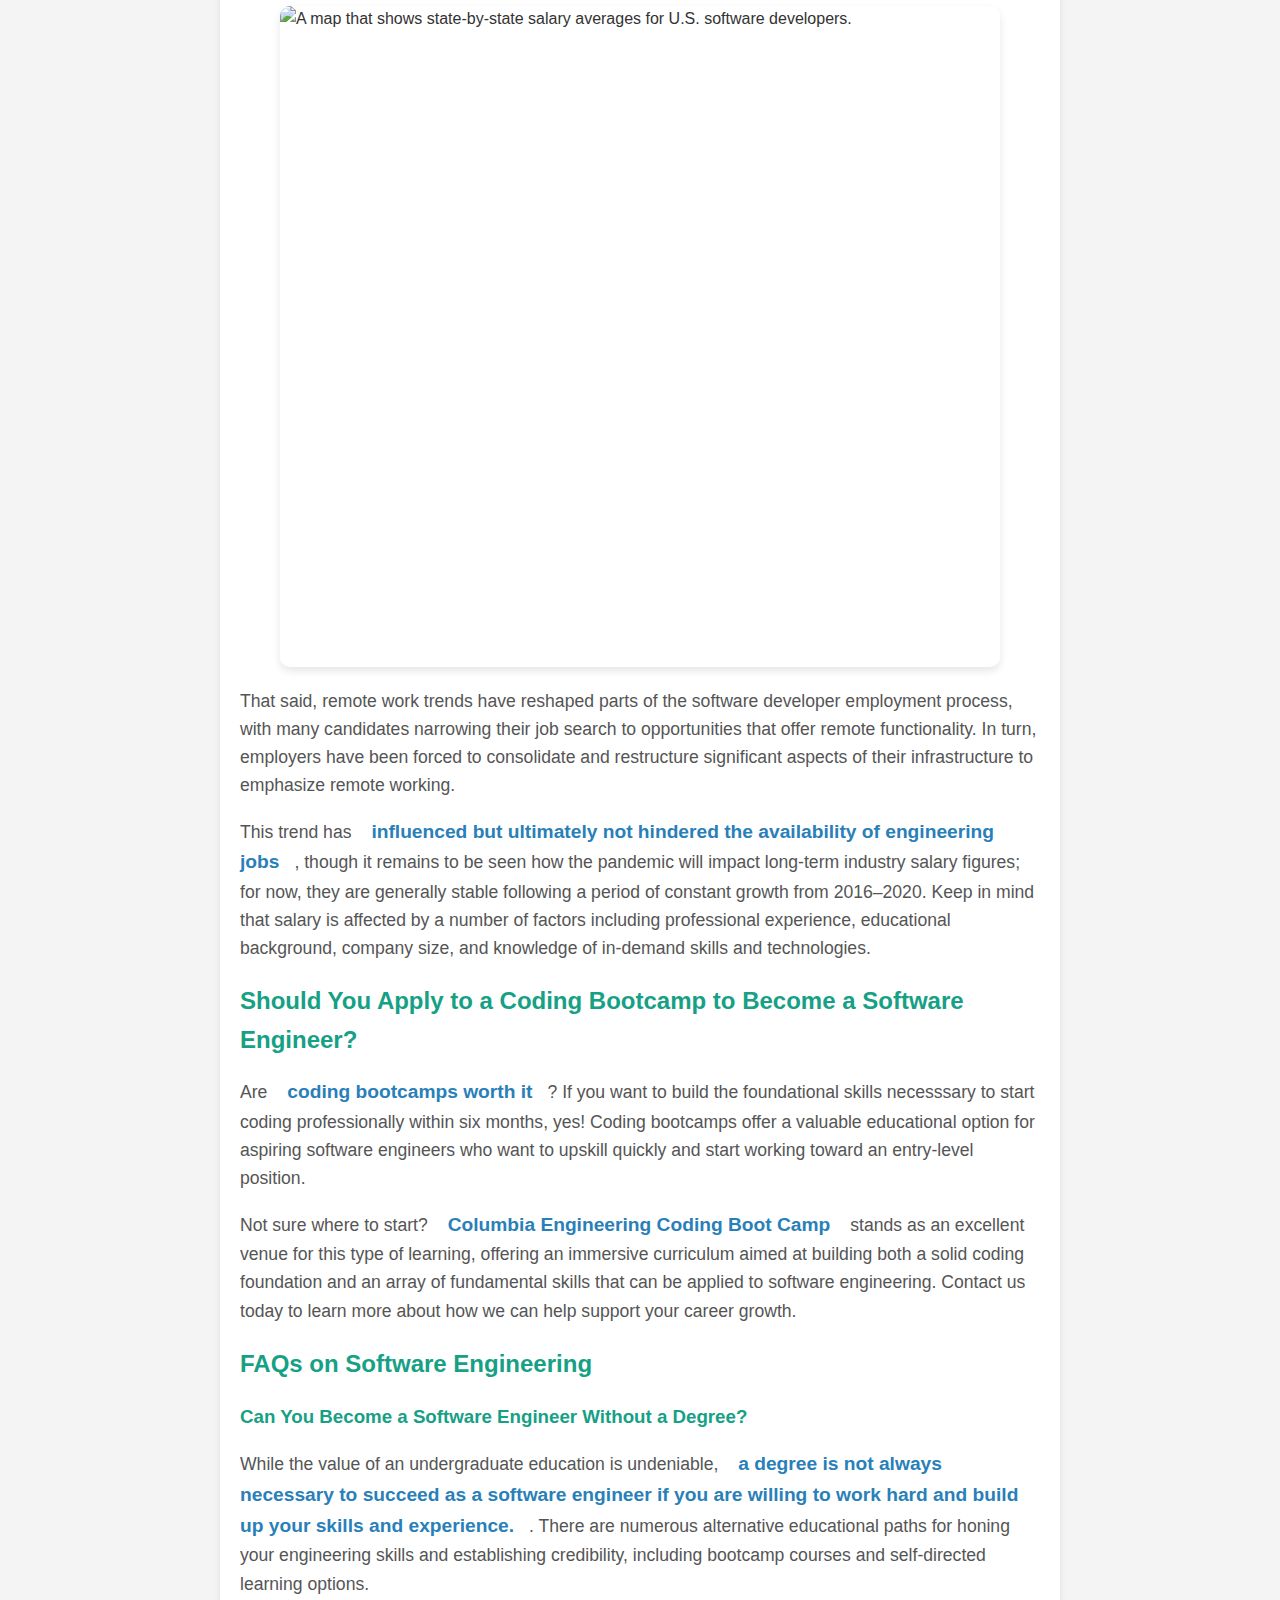
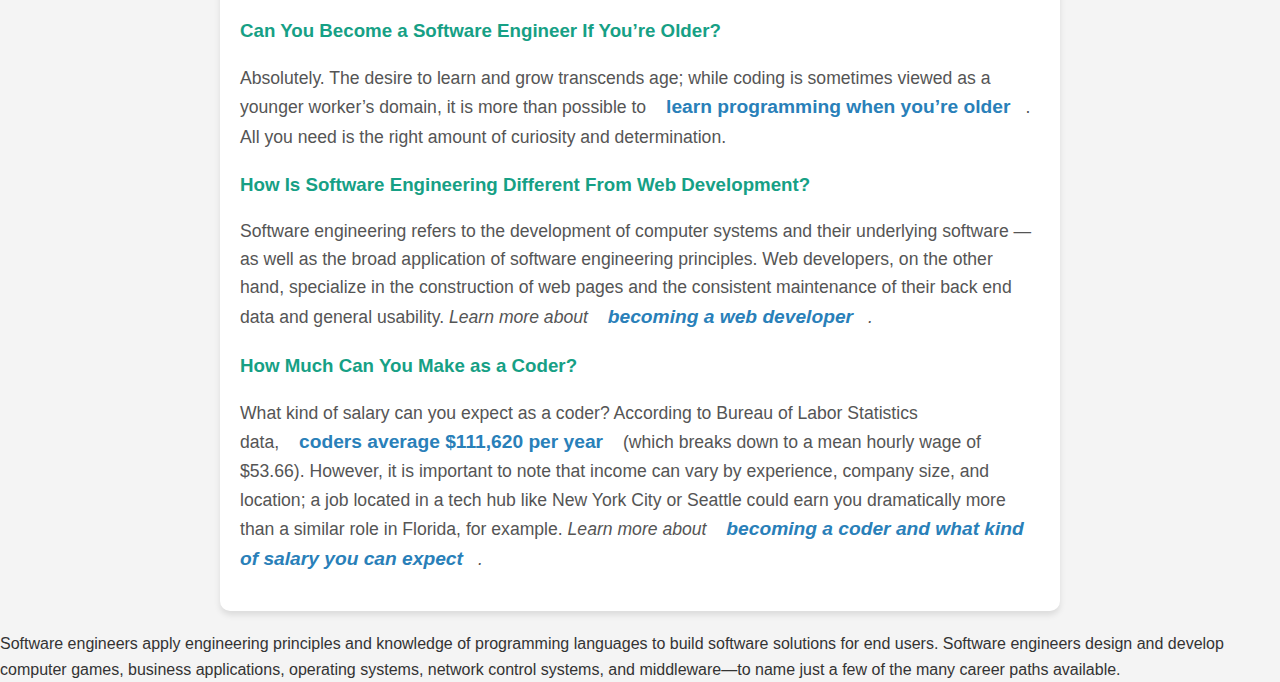
==== commit 0e6792e0: "Add files via upload" ====
--- a/index.html
+++ b/index.html
@@ -1,77 +1,207 @@
 <!DOCTYPE html>
 <html lang="en">
-  <head>
-    <meta charset="UTF-8" />
-    <meta name="viewport" content="width=device-width, initial-scale=1.0" />
-    <link rel="icon" type="image/png" href="respetech-img.png" />
+<head>
+    <meta charset="UTF-8">
+    <meta name="viewport" content="width=device-width, initial-scale=1.0">
+    <link rel="icon" type="image/png" href="img/respectech.png">
     <title>Respetech HR</title>
-    <link rel="stylesheet" href="respectech.css" />
-  </head>
-  <body>
-    <img src="respetech-img.png" alt="respectech image" />
-    <a href="about.html" class="newpage">ABOUT US</a>
-    <a href="contact.html" class="newpage">CONTACT US</a>
-
-    <h1>WELCOME TO SOFTWARE DESIGN CLASS</h1>
-
-    <hr />
+    <link rel="stylesheet" href="respectech.css">
+</head>
+<body>
+    <!-- Header -->
+    <header class="header">
+        <div class="logo"><img src="img/respectech.png" alt="respectech image"></div>
+        <nav class="navbar">
+            <ul>
+                <li><a href="#">Home</a></li>
+                <li><a href="#">About</a></li>
+                <li><a href="#">Contact</a></li>
+            </ul>
+        </nav>
+        <button class="cta-button">Register</button>
+    </header>
+    <div class="heading">
+        <h1 class="moving-sentence">WELCOME TO SOFTWARE DEVELOPMENT CLASS</h1>
+    </div>
+    <!-- row -->
+    <div class="subheading">
+        <h3>WHY YOU SHOULD STUDY AT RESPECTECH?</h3>
+        
+    </div>
+    <div class="row">
+        <div class="column">
+            <img src="img/online-education.png" alt="class icon" class="image">
+            <h3>Great Learning Environment</h3>
+            <p>We provide exceptional learning facilities with comfortable, en-suite classrooms and high-speed internet.</p>
+        </div>
+        <div class="column">
+            <img src="img/tutor.png" alt="class icon" class="image">
+            <h3>Experienced Tutor</h3>
+            <p>Our tutors are experienced professionals chosen for their exceptional teaching abilities. They are dedicated to providing top-notch education to our students.</p>
+        </div>
+        <div class="column">
+            <img src="img/mentorship.png" alt="class icon" class="image-small">
+            <h3>Career Support</h3>
+            <p>We provide unparalleled support both during your learning journey and after graduation. Our commitment to your success extends beyond the classroom.</p>
+        </div>
+    </div>
+    <div class="button">
+        <button class="cta-button">Join Us</button>
+    </div>
     <div class="wp-block-group__inner-container">
-      <p>Software engineers are the unsung heroes of the digital sector...</p>
-      <!-- Additional content here -->
-
-      <h2 class="wp-block-heading">1. Planning Your Career Path</h2>
-      <h2 class="wp-block-heading">2. Obtaining an Education</h2>
-      <h2 class="wp-block-heading">3. Gaining Experience</h2>
-
-      <p>Your skills training shouldn’t start and end with formal classes...</p>
-
-      <h2 class="wp-block-heading">
-        What Programming Languages Should You Focus on to Become a Software
-        Engineer?&nbsp;
-      </h2>
-      <h3 class="wp-block-heading">Python</h3>
-      <p>
-        Python is another common language used primarily for back end
-        development...
-      </p>
-
-      <h2 class="wp-block-heading">
-        Software Developer Salaries &amp; Job Outlook — In New York &amp; the
-        U.S.
-      </h2>
-      <p>
-        Though pandemic-related impacts continue to be felt within the U.S.
-        economy...
-      </p>
-
-      <h2 class="wp-block-heading">
-        Should You Apply to a Coding Bootcamp to Become a Software Engineer?
-      </h2>
-      <p>
-        Are&nbsp;<a
-          href="https://bootcamp.cvn.columbia.edu/blog/are-coding-bootcamps-worth-it/"
-          target="_blank"
-          rel="noopener noreferrer"
-          >coding bootcamps worth it</a
-        >?...
-      </p>
-
-      <h2 class="wp-block-heading">FAQs on Software Engineering</h2>
-      <h3 class="wp-block-heading">
-        <strong>Can You Become a Software Engineer Without a Degree?</strong
-        >&nbsp;
-      </h3>
-      <p>
-        While the value of an undergraduate education is undeniable,&nbsp;<a
-          href="https://bootcamp.cvn.columbia.edu/blog/do-you-need-degree-to-be-software-engineer/"
-          target="_blank"
-          rel="noopener noreferrer"
-          >a degree is not always necessary...</a
-        >
-      </p>
-      <!-- Additional FAQs here -->
-    </div>
-
-    <script src="respectech.js"></script>
-  </body>
+        <h2 class="button">BECOMING A SOFTWARE ENGINEER</h2>
+        <p>Software engineers are the unsung heroes of the digital sector. It’s thanks to their skills
+            (and, of course, the wonders of modern engineering) that our devices can transcend their plastic 
+            and silicon exteriors to become the invaluable tools we use today.&nbsp;
+        </p>
+        <p>From afar, the work these coders do can seem daunting, even incomprehensible. But thanks to the expansion
+            of computer science education and training options, it has never been easier to enter the software engineering
+              field — even with little to no prior industry experience. All it takes is a healthy level of ambition,
+               hard work, foresight, and adaptability.&nbsp;
+        </p>
+        <p><strong>Becoming a software engineer typically encompasses six key steps:</strong>&nbsp;</p>
+        <ol>
+            <li>choosing a learning cohort and path </li>
+            <li>Obtaining an education on respectech campus</li>
+            <li>Gaining experience with real projects </li>
+            <li>Getting certified after torough works done </li>
+            <li>Building your portfolio</li>
+            <li>Applying for jobs</li>
+        </ol>
+        <p>While the upskilling process requires strong commitment and patience, the career rewards it provides are 
+            well worth the effort. Read on to learn how to become a software engineer!</p>
+        <h2 class="wp-block-heading">1. Planning Your Career Path</h2>
+    
+    
+    
+       <h2 class="wp-block-heading">2. Obtaining an Education</h2>
+   of pros and cons, so consider them carefully before enrolling in an academic course!</p>
+    
+    
+    
+    
+    
+    <h2 class="wp-block-heading">3. Gaining Experience</h2>
+    
+    
+    
+    <p>Your skills training shouldn’t start and end with formal classes! Aspiring software engineers will want to accrue hands-on experience through volunteer work, personal projects, internships, and other practical work opportunities. Practicing your coding skills outside of the classroom will allow you to pad out your resume, add items to your professional portfolio, and otherwise improve your standing during the job search.</p>
+    
+    
+    
+    <p>Not sure where to start? If you’re attending a college program or bootcamp, you may want to reach out to your institution’s alumni affairs office to see if they can connect you with any open internship or placement opportunities. Alternatively, you can check out a few of the resources below for inspiration!</p>
+    
+    
+    
+    <p><strong>Additional Resources</strong></p>
+    
+    
+    
+    
+    
+    <h2 class="wp-block-heading">What Programming Languages Should You Focus on to Become a Software Engineer?&nbsp;</h2>
+    
+    
+ 
+    
+    
+    <h3 class="wp-block-heading">Python</h3>
+    
+    
+    
+    <p>Python is another common language used primarily for back end development and data science. This general-purpose language is tailored to several different programming styles — such as object-oriented and functional — to aid in a variety of projects. Like JavaScript, Python is known for being&nbsp;<a href="https://bootcamp.cvn.columbia.edu/blog/python-basics-guide/">relatively easy to learn</a>, but even seasoned software engineers should consider its offerings; over&nbsp;<a href="https://info.hackerrank.com/rs/487-WAY-049/images/HackerRank-2020-Developer-Skills-Report.pdf" target="_blank" rel="noreferrer noopener">50 percent of hiring managers (PDF, 2.8 MB)</a>&nbsp;now seek candidates fluent in the language.&nbsp;</p>
+    
+    
+    
+    <h3 class="wp-block-heading">Go&nbsp;</h3>
+    
+    
+    
+    <p>Google-developed Go has seen a steady increase in popularity since its 2009 inception. According to&nbsp;<a href="https://info.hackerrank.com/rs/487-WAY-049/images/HackerRank-2020-Developer-Skills-Report.pdf" target="_blank" rel="noreferrer noopener">analysts at HackerRank (PDF, 2.8 MB)</a>, it has been “the #1 language developers want to learn next” for three consecutive years; it was also found to be the “12th most known language for 2020.” Given the age of many of its prominent competitors, it is safe to assume Go will only continue to carve a deeper niche in the broad programming spectrum, making it a valuable language for today’s engineers.&nbsp;</p>
+    
+    
+    
+    <h3 class="wp-block-heading">Java</h3>
+    
+    
+    
+    <p>Java is the&nbsp;<a href="https://insights.stackoverflow.com/survey/2020#most-popular-technologies" target="_blank" rel="noreferrer noopener">fifth-most commonly used language</a>&nbsp;among professional developers. As a general-use and object-oriented language, Java is especially valuable for developers creating objects that “encompass functions and data.” The language’s versatility, paired with its consistent demand among all notable languages, keeps its appeal timeless.&nbsp;</p>
+    
+    
+    
+    <h3 class="wp-block-heading">HTML</h3>
+    
+    
+    
+    <p>Despite its potentially intimidating name, “HyperText Markup Language” (HTML) is a highly accessible language often used to describe a web page’s formatting and overall appearance. As a markup language, HTML is more specific in its usability, but remains&nbsp;<a href="https://insights.stackoverflow.com/survey/2020#most-popular-technologies" target="_blank" rel="noreferrer noopener">one of the most commonly used languages</a>&nbsp;worldwide.&nbsp;</p>
+    
+    
+    
+    <h2 class="wp-block-heading">Software Developer Salaries &amp; Job Outlook — In New York &amp; the U.S.</h2>
+    
+    
+    
+    <p>Though pandemic-related impacts continue to be felt within the U.S. economy, recent BLS data predicts&nbsp;<a href="https://www.bls.gov/ooh/computer-and-information-technology/software-developers.htm#tab-6" target="_blank" rel="noreferrer noopener">continued growth in the software engineering industry from 2019 to 2029</a>; this is comparatively much faster than the average for all other occupations. In May 2019, software developers were found to make&nbsp;an&nbsp;<a href="https://www.bls.gov/oes/current/oes151256.htm" target="_blank" rel="noreferrer noopener">average annual wage of $111,620</a>. However, this figure often varies by location. In New York, for instance,&nbsp;<a href="https://www.bls.gov/oes/current/oes_ny.htm" target="_blank" rel="noreferrer noopener">the mean wage was found to be $119,570</a>&nbsp;— a rate significantly higher than the national average.&nbsp;</p>
+    
+    
+    <div class="wp-block-image">
+    <figure class="aligncenter size-large"><img decoding="async" width="1024" height="939" src="https://usa.bootcampcdn.com/wp-content/uploads/sites/108/2021/03/average-salary-software-developers-1024x939.jpg" alt="A map that shows state-by-state salary averages for U.S. software developers." class="wp-image-12355" srcset="https://usa.bootcampcdn.com/wp-content/uploads/sites/108/2021/03/average-salary-software-developers-1024x939.jpg 1024w, https://usa.bootcampcdn.com/wp-content/uploads/sites/108/2021/03/average-salary-software-developers-300x275.jpg 300w, https://usa.bootcampcdn.com/wp-content/uploads/sites/108/2021/03/average-salary-software-developers-768x704.jpg 768w, https://usa.bootcampcdn.com/wp-content/uploads/sites/108/2021/03/average-salary-software-developers-200x183.jpg 200w, https://usa.bootcampcdn.com/wp-content/uploads/sites/108/2021/03/average-salary-software-developers-382x350.jpg 382w, https://usa.bootcampcdn.com/wp-content/uploads/sites/108/2021/03/average-salary-software-developers.jpg 1200w" sizes="(max-width: 1024px) 100vw, 1024px"></figure></div>
+    
+    
+    <p>That said, remote work trends have reshaped parts of the software developer employment process, with many candidates narrowing their job search to opportunities that offer remote functionality. In turn, employers have been forced to consolidate and restructure significant aspects of their infrastructure to emphasize remote working.&nbsp;</p>
+    
+    
+    
+    <p>This trend has&nbsp;<a href="https://www.infoworld.com/article/3604054/software-developer-jobs-outlook-for-2021.html" target="_blank" rel="noreferrer noopener">influenced but ultimately not hindered the availability of engineering jobs</a>, though it remains to be seen how the pandemic will impact long-term industry salary figures; for now, they are generally stable following a period of constant growth from 2016–2020. Keep in mind that salary is affected by a number of factors including professional experience, educational background, company size, and knowledge of in-demand skills and technologies.</p>
+    
+    
+    
+    <h2 class="wp-block-heading">Should You Apply to a Coding Bootcamp to Become a Software Engineer?</h2>
+    
+    
+    
+    <p>Are&nbsp;<a href="https://bootcamp.cvn.columbia.edu/blog/are-coding-bootcamps-worth-it/">coding bootcamps worth it</a>? If you want to build the foundational skills necesssary to start coding professionally within six months, yes! Coding bootcamps offer a valuable educational option for aspiring software engineers who want to upskill quickly and start working toward an entry-level position.&nbsp;</p>
+    
+    
+    
+    <p>Not sure where to start?&nbsp;<a href="https://bootcamp.cvn.columbia.edu/coding/">Columbia Engineering Coding Boot Camp</a>&nbsp;stands as an excellent venue for this type of learning, offering an immersive curriculum aimed at building both a solid coding foundation and an array of fundamental skills that can be applied to software engineering. Contact us today to learn more about how we can help support your career growth.</p>
+    
+    
+    
+    <h2 class="wp-block-heading">FAQs on Software Engineering</h2>
+    
+    
+    
+    <h3 class="wp-block-heading"><strong>Can You Become a Software Engineer Without a Degree?</strong>&nbsp;</h3>
+    
+    
+    
+    <p>While the value of an undergraduate education is undeniable,&nbsp;<a href="https://bootcamp.cvn.columbia.edu/blog/do-you-need-degree-to-be-software-engineer/">a degree is not always necessary to succeed as a software engineer if you are willing to work hard and build up your skills and experience.</a>. There are numerous alternative educational paths for honing your engineering skills and establishing credibility, including bootcamp courses and self-directed learning options.&nbsp;</p>
+    
+    
+    
+    <h3 class="wp-block-heading"><strong>Can You Become a Software Engineer If You’re Older?</strong></h3>
+    
+    
+    
+    <p>Absolutely. The desire to learn and grow transcends age; while coding is sometimes viewed as a younger worker’s domain, it is more than possible to&nbsp;<a href="https://bootcamp.cvn.columbia.edu/blog/learn-programming-when-older/">learn programming when you’re older</a>. All you need is the right amount of curiosity and determination.&nbsp;&nbsp;</p>
+    
+    
+    
+    <h3 class="wp-block-heading"><strong>How Is Software Engineering Different From Web Development?</strong></h3>
+    
+    
+    
+    <p>Software engineering refers to the development of computer systems and their underlying software — as well as the broad application of software engineering principles. Web developers, on the other hand, specialize in the construction of web pages and the consistent maintenance of their back end data and general usability.&nbsp;<em>Learn more about&nbsp;</em><a href="https://bootcamp.cvn.columbia.edu/blog/how-to-become-web-developer/"><em>becoming a web developer</em></a><em>.</em>&nbsp;&nbsp;</p>
+    
+    
+    
+    <h3 class="wp-block-heading"><strong>How Much Can You Make as a Coder?</strong></h3>
+    
+    
+    
+    <p>What kind of salary can you expect as a coder? According to Bureau of Labor Statistics data,&nbsp;<a href="https://www.bls.gov/oes/current/oes151256.htm" target="_blank" rel="noreferrer noopener">coders average $111,620 per year</a>&nbsp;(which breaks down to a mean hourly wage of $53.66). However, it is important to note that income can vary by experience, company size, and location; a job located in a tech hub like New York City or Seattle could earn you dramatically more than a similar role in Florida, for example.&nbsp;<em>Learn more about&nbsp;</em><a href="https://bootcamp.cvn.columbia.edu/blog/how-to-become-coder-online-careers-salaries/"><em>becoming a coder and what kind of salary you can expect</em></a><em>.</em></p>
+    </div>
+    Software engineers apply engineering principles and knowledge of programming languages to build software solutions for end users. Software engineers design and develop computer games, business applications, operating systems, network control systems, and middleware—to name just a few of the many career paths available.
+</body>
 </html>
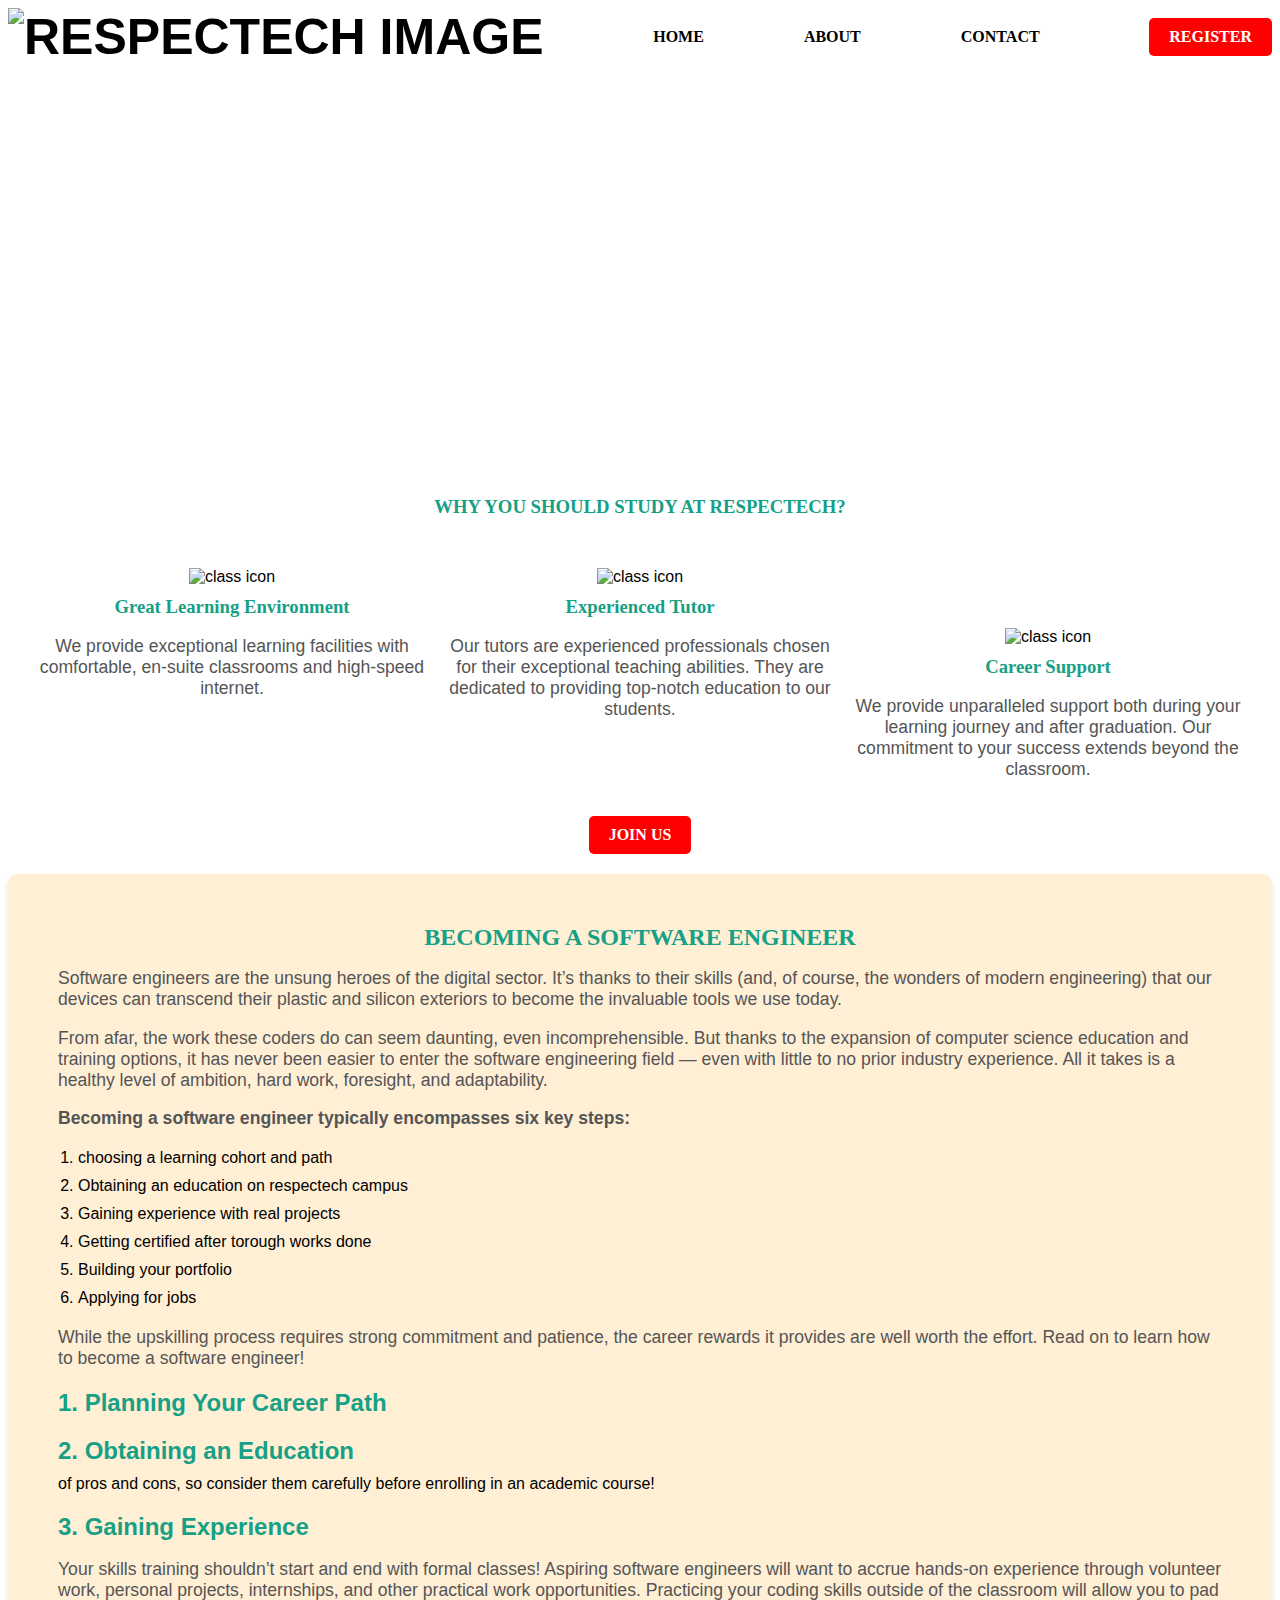
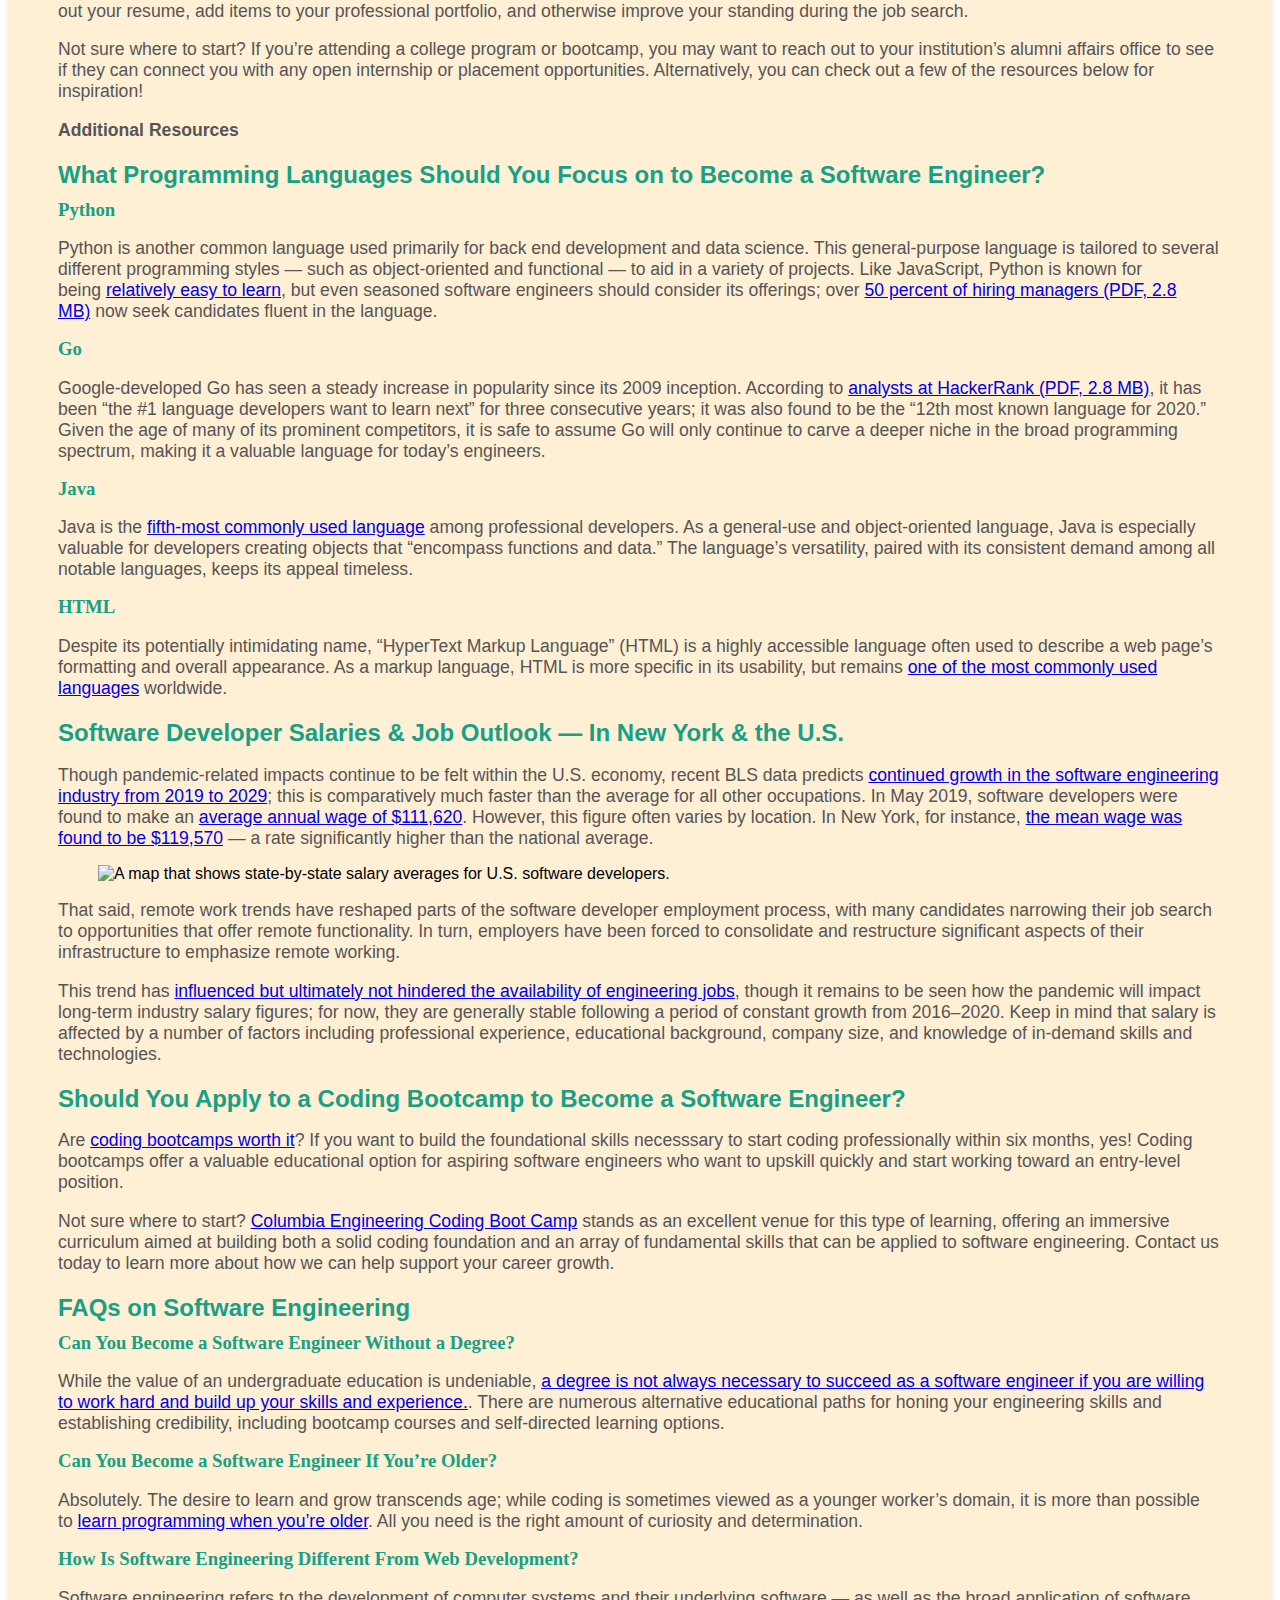
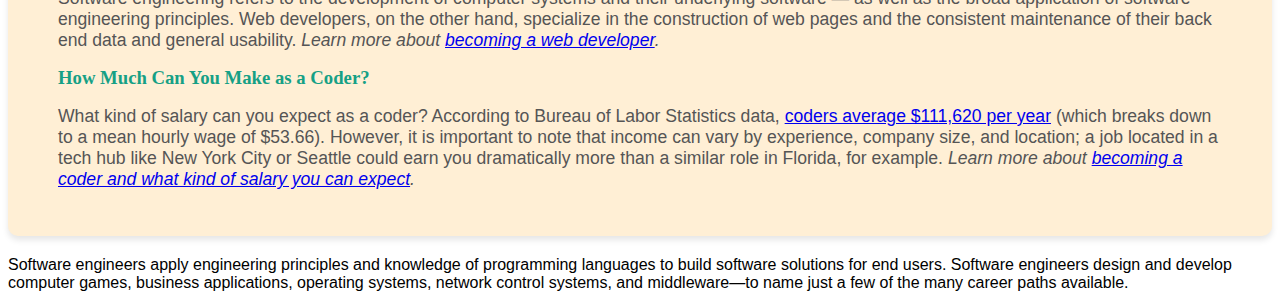
==== commit d865ece7: "Update index.html" ====
--- a/index.html
+++ b/index.html
@@ -14,7 +14,7 @@
         <nav class="navbar">
             <ul>
                 <li><a href="#">Home</a></li>
-                <li><a href="#">About</a></li>
+                <li><a href="about.html">About</a></li>
                 <li><a href="#">Contact</a></li>
             </ul>
         </nav>
--- a/respectech.css
+++ b/respectech.css
@@ -1,49 +1,134 @@
 body {
     font-family: 'Arial', sans-serif;
-    margin: 0;
-    padding: 0;
-    background-color: #f4f4f4;
-    color: #333;
-    line-height: 1.6;
-}
-
-/* Header styling */
-h1 {
-    text-align: center;
-    color: #2c3e50;
+}
+/* header styling */
+.header {
+    
+    display: flex;
+    justify-content: space-between; /* Space between items */
+    align-items: center; /* Center items vertically */
+    /* color: black; Text color */
+    font-size: 16px;
+    font-weight: bold;
+    text-transform: uppercase; /* Transform text to uppercase */
+    
+}
+
+.logo {
+    font-size: 50px; /* Logo size */
+}
+/* nav styling */
+.navbar ul {
+    list-style-type: none; /* Remove bullet points */
+    margin: 0; /* Remove default margin */
+    padding: 0; /* Remove default padding */
+    display: flex; /* Display list items in a row */
+}
+
+.navbar li {
+    margin: 0 50px; /* Spacing between nav items */
+}
+
+.navbar a {
+    color: black; /* Link color */
+    text-decoration: none; /* Remove underline from links */
+    white-space: nowrap; /* Prevent text from wrapping */
+    font-family: Georgia;
+}
+/* button styling */
+.cta-button {
+    padding: 10px 20px; /* Button padding */
+    background-color: red; /* Button background color */
+    border: none; /* Remove border */
+    border-radius: 5px; /* Rounded corners */
+    color: white; /* Button text color */
+    font-family: Georgia;
+    font-size: 16px;
+    font-weight: bold;
+    text-transform: uppercase; /* Transform text to uppercase */
+    cursor: pointer; /* Pointer cursor on hover */
+}
+
+.cta-button:hover {
+    background-color: red; /* Darker red on hover */
+}
+/* Heading styling */
+.heading{
+    background-image: url('img/software-dev.jpg'); /* Path to your image */
+    background-repeat: no-repeat; /* Prevents the image from repeating */
+    background-size: cover; /* Ensures the image covers the entire section */
+    background-position: center; /* Centers the image */
+    height: 400px; /* Set a height for the section */
+    color: white; /* Text color for better visibility */
+    display: flex; /* Center content */
+    align-items: center; /* Vertically center content */
+    justify-content: center; /* Horizontally center content */
+
+}
+
+/* To style and make the heading move */
+.moving-sentence {
+    text-align: center;
     font-size: 2.5rem;
     margin: 20px 0;
-}
-
-/* Image styling */
-img {
-    display: block;
-    margin: 20px auto;
-    max-width: 100%;
-    height: auto;
-    border-radius: 10px;
-    box-shadow: 0px 4px 8px rgba(0, 0, 0, 0.1);
-}
-
-/* Links styling */
-a {
-    text-decoration: none;
-    color: #2980b9;
-    font-weight: bold;
-    margin: 0 15px;
-    font-size: 1.2rem;
-}
-
-a:hover {
-    color: #e74c3c;
-}
-
+    font-family: Georgia;
+    animation: moveSentence 5s linear infinite; /* Animation properties */
+}
+
+@keyframes moveSentence {
+    0% {
+        transform: translateX(0); /* Start position */
+    }
+    100% {
+        transform: translateX(300px); /* End position */
+    }
+}
+
+/* row styling */
+.subheading {
+    text-align: center; /* Center text in header */
+    padding: 20px; /* Padding around header */
+    font-family: Georgia, 'Times New Roman', Times, serif;
+}
+.row {
+    display: flex; /* Use Flexbox for layout */
+    justify-content: space-between; /* Space between columns */
+    padding: 20px; /* Padding around the container */
+}
+
+.column {
+    flex: 1; /* Each column takes equal space */
+    margin: 0 10px; /* Margin between columns */
+    text-align: center; /* Center text in each column */
+}
+.image {
+    width: 200px; /* Make images responsive */
+    height: auto; /* Maintain aspect ratio */
+}
+.image-small{
+    width: 400px; /* Make images responsive */
+    height: auto; /* Maintain aspect ratio */
+    padding-top: 60px;
+}
+
+h3 {
+    margin: 10px 0; /* Margin above and below headings */
+    font-family: Georgia, 'Times New Roman', Times, serif;
+}
+
+p {
+    color: #555; /* Gray color for paragraphs */
+}
+.button{
+    text-align: center;
+    font-family: Georgia, 'Times New Roman', Times, serif;
+}
 /* Section styling */
 .wp-block-group__inner-container {
-    max-width: 800px;
+    /* max-width: 800px; */
     margin: 20px auto;
-    padding: 20px;
-    background-color: #ffffff;
+    padding: 30px 50px;
+    background-color: papayawhip;
     border-radius: 10px;
     box-shadow: 0 4px 6px rgba(0, 0, 0, 0.1);
 }
@@ -115,4 +200,3 @@
     margin: 0;
     font-size: 1rem;
 }
-Key Features:
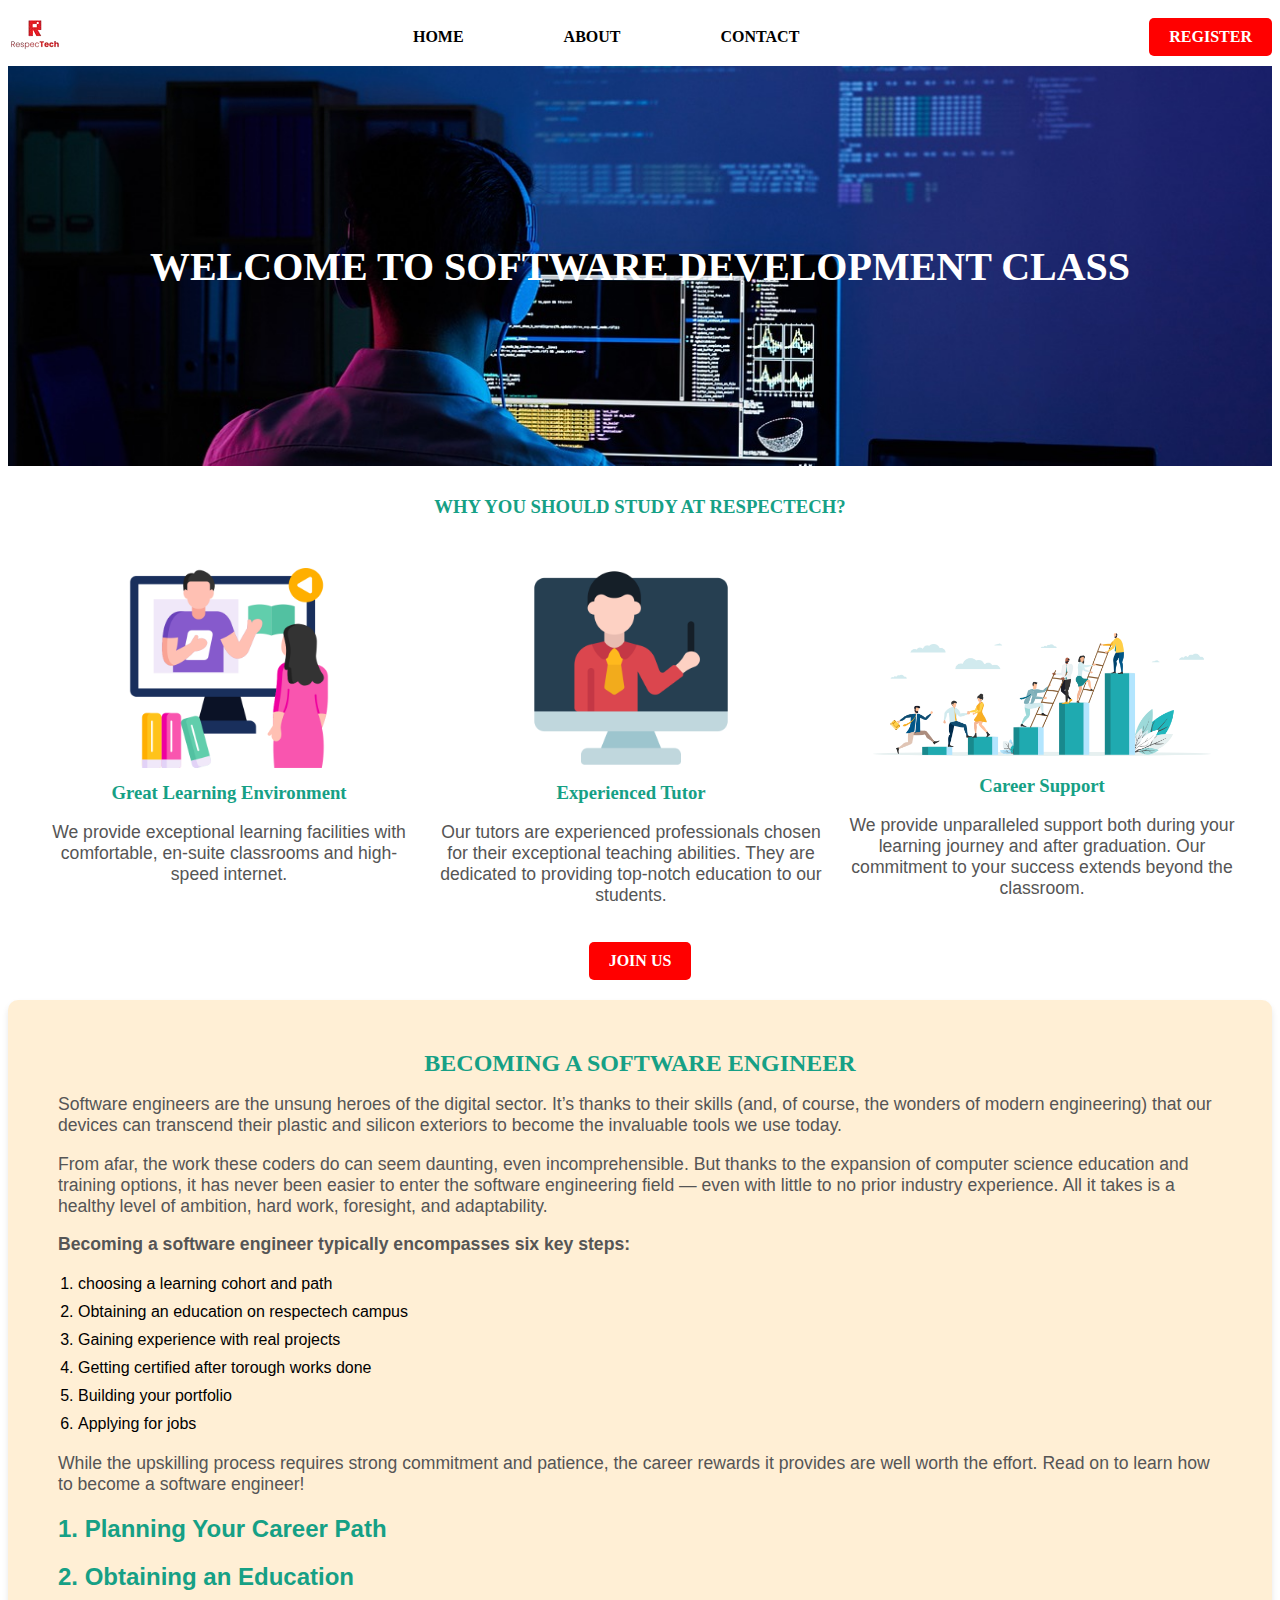
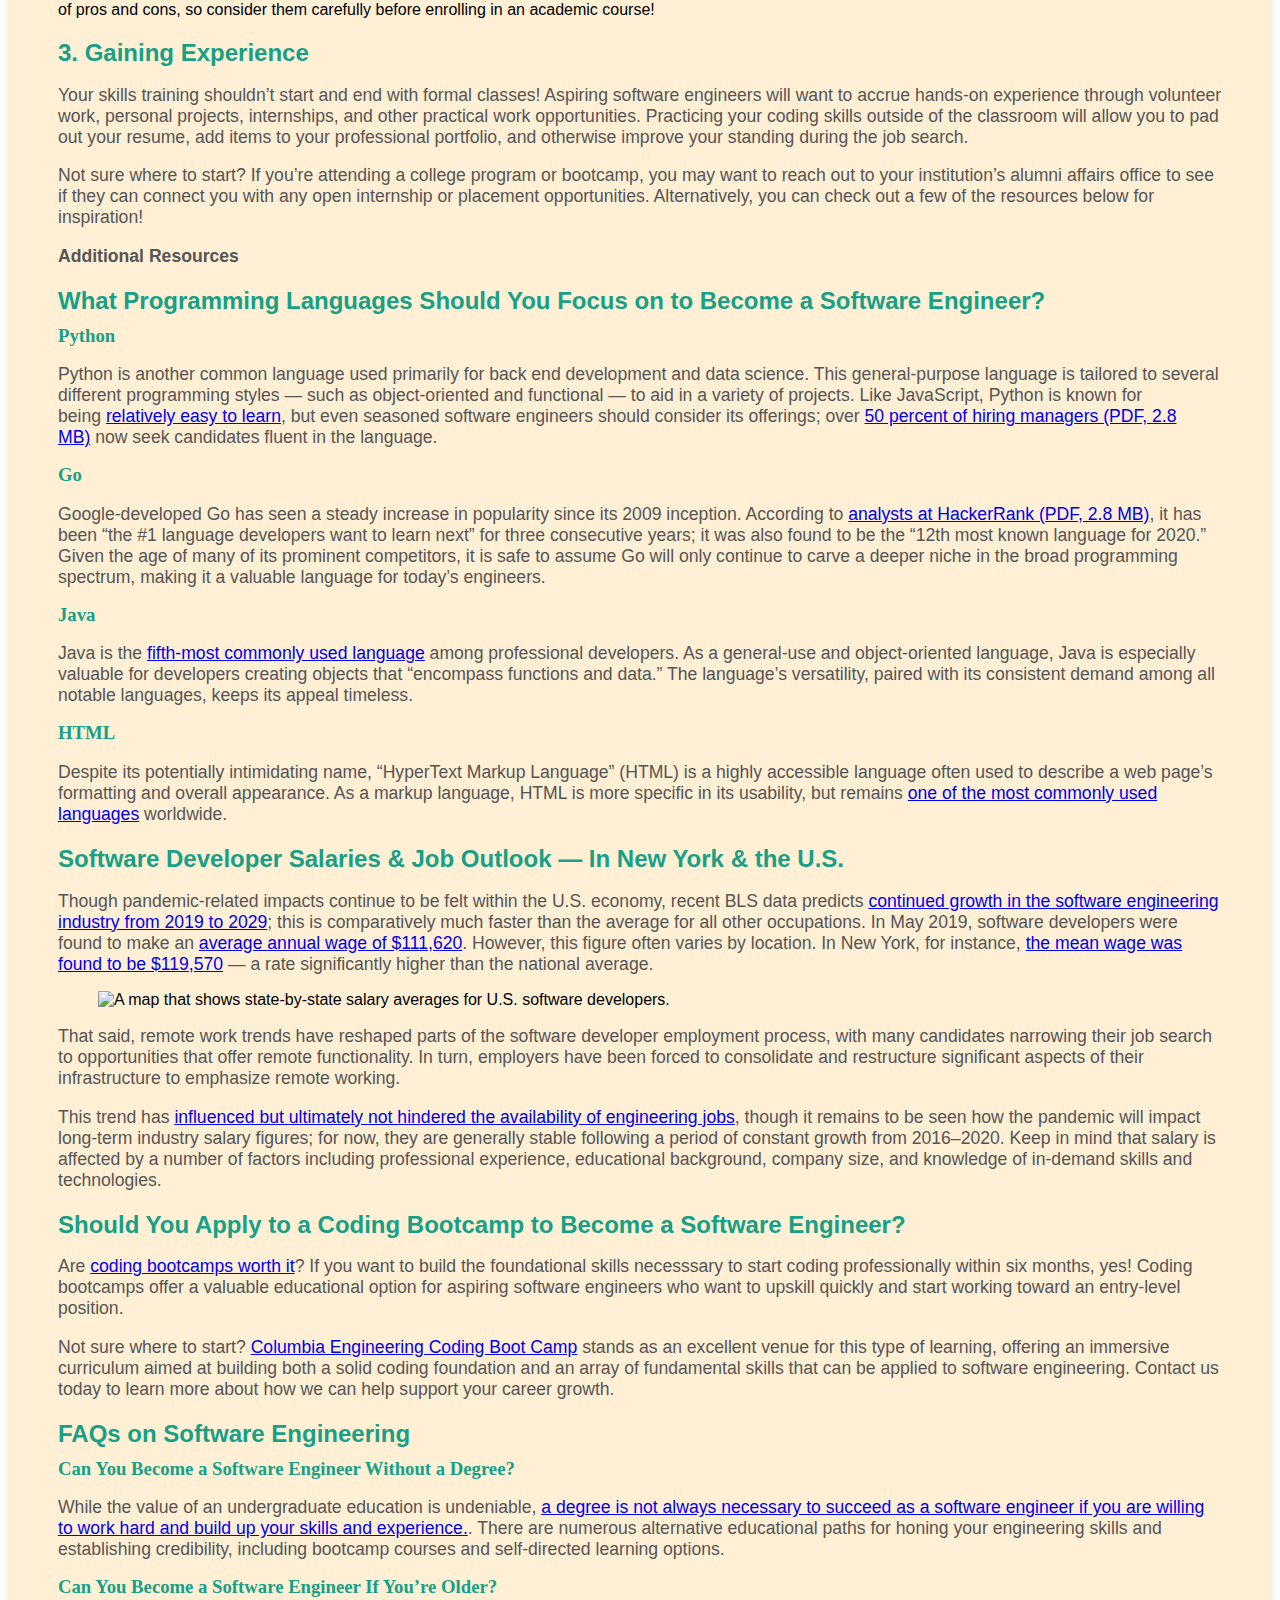
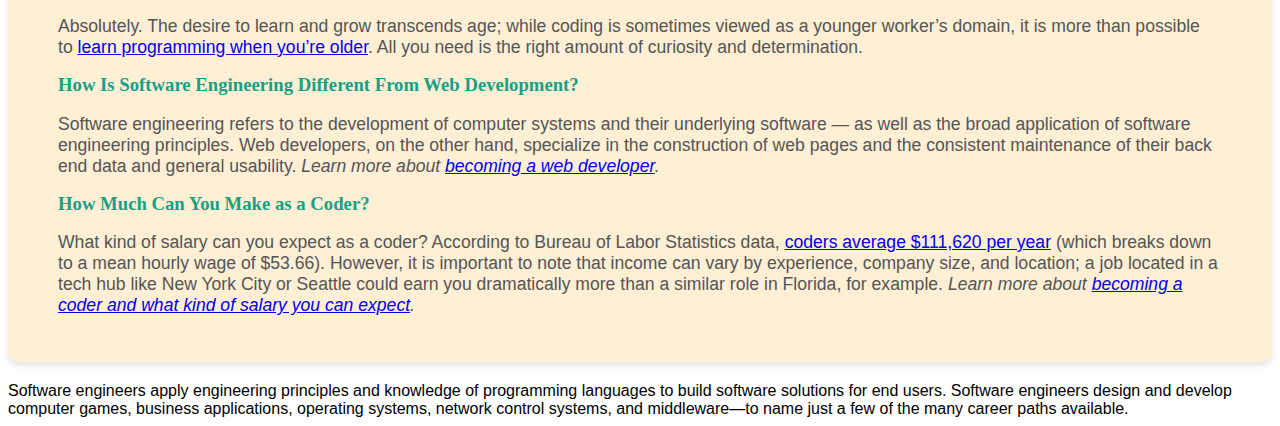
==== commit 701caefe: "Add files via upload" ====
--- a/index.html
+++ b/index.html
@@ -14,7 +14,7 @@
         <nav class="navbar">
             <ul>
                 <li><a href="#">Home</a></li>
-                <li><a href="about.html">About</a></li>
+                <li><a href="#">About</a></li>
                 <li><a href="#">Contact</a></li>
             </ul>
         </nav>
